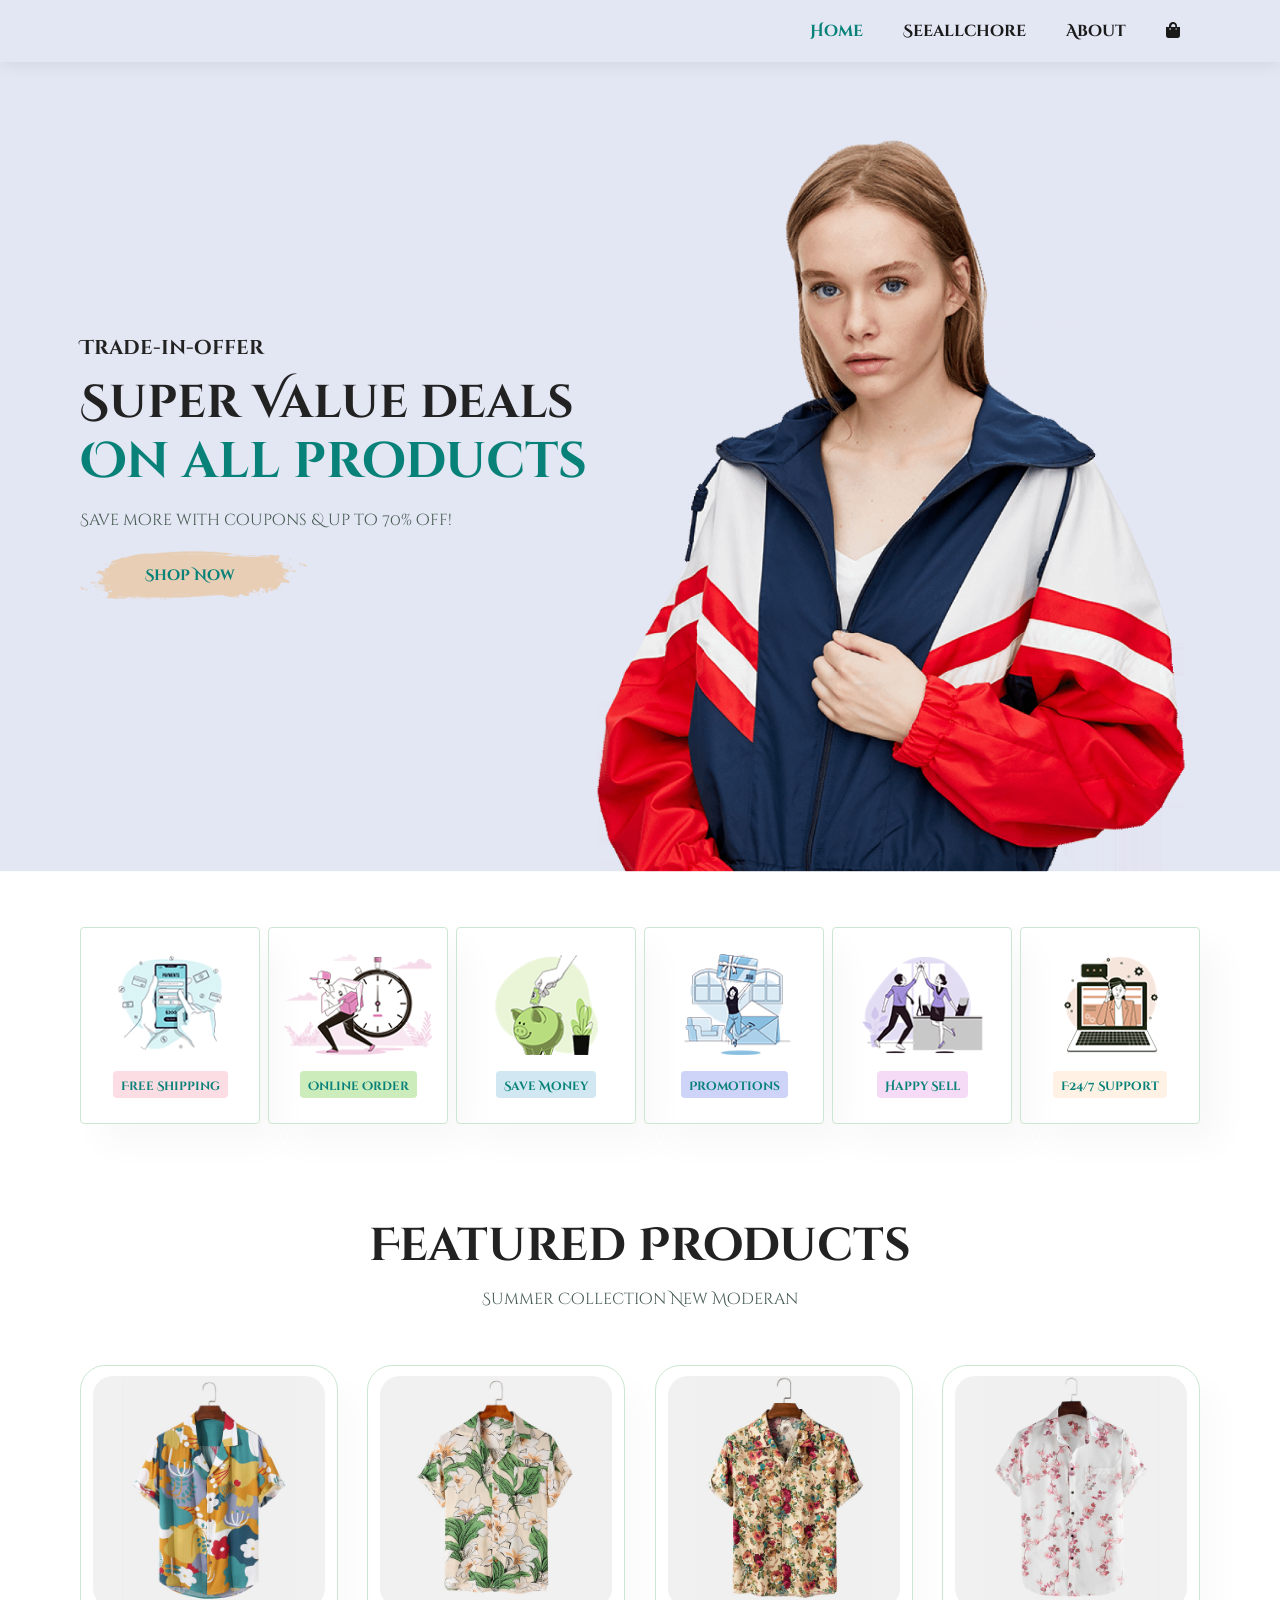
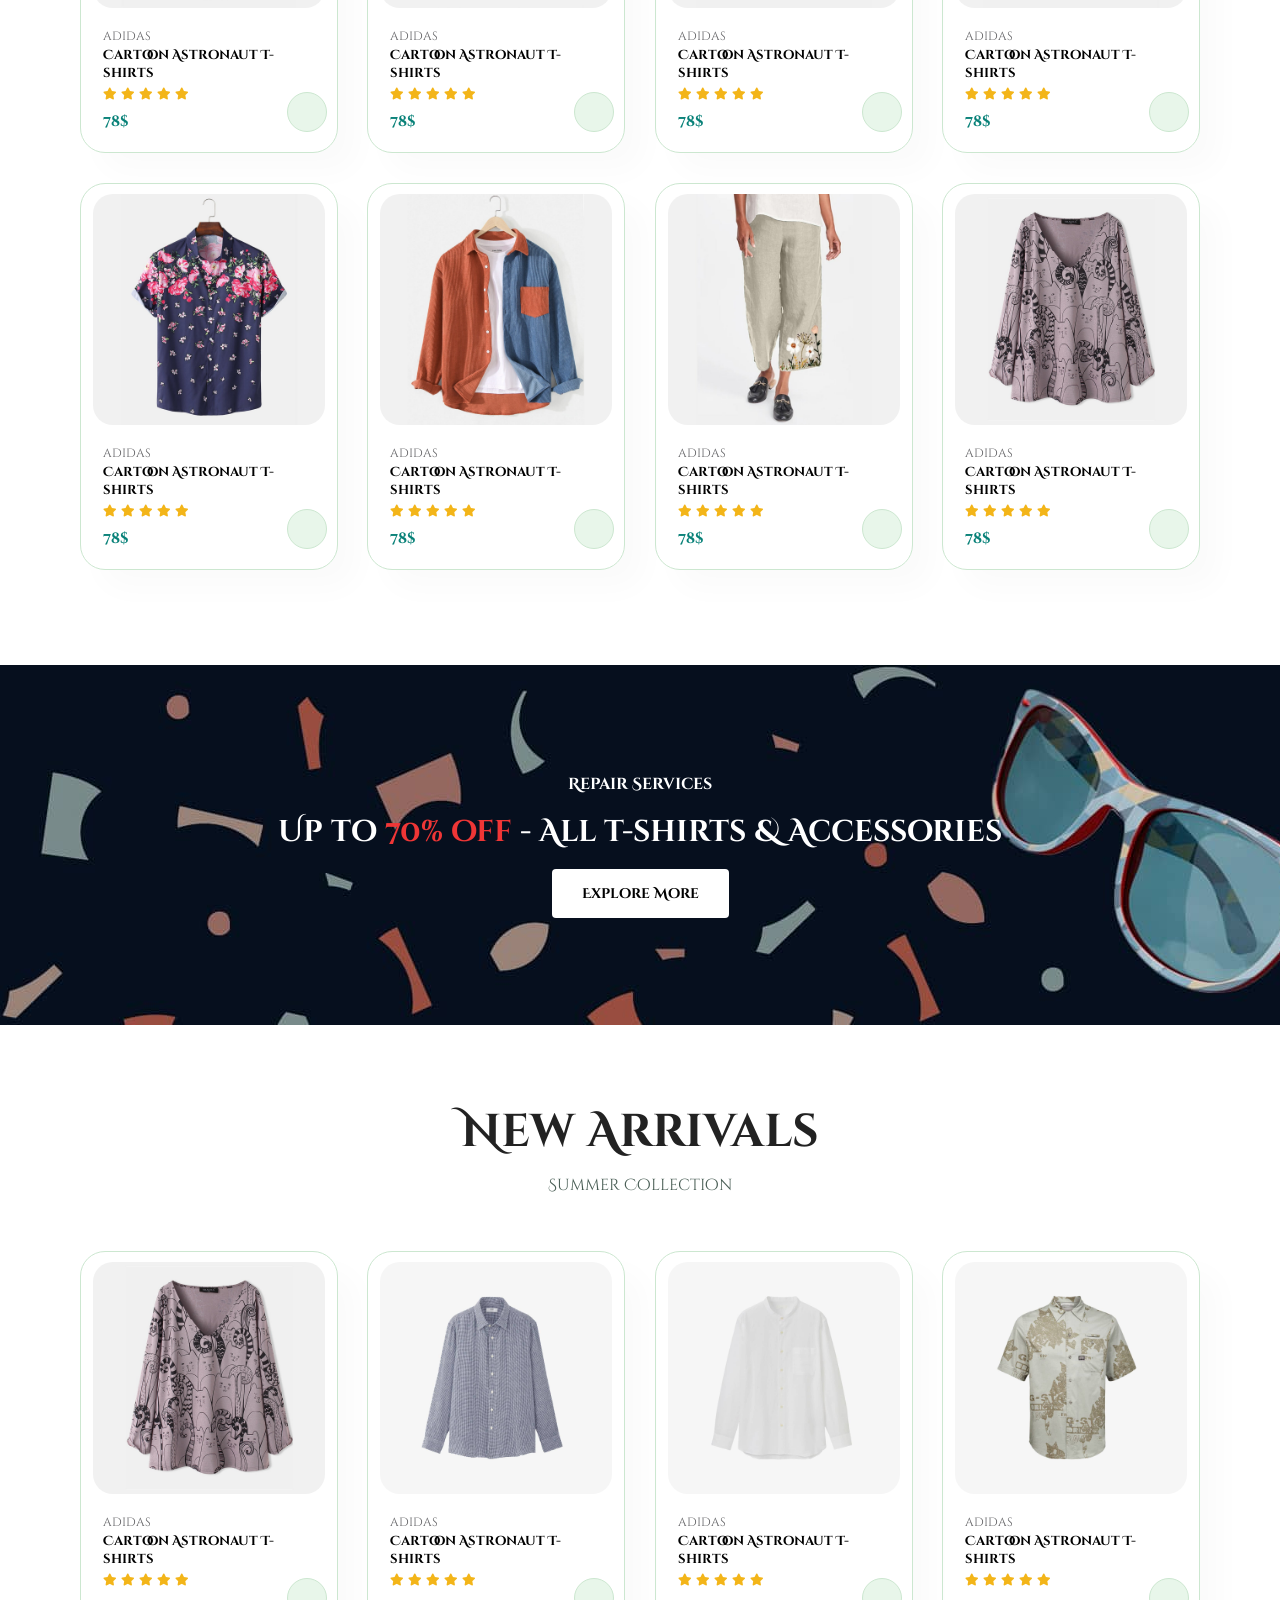
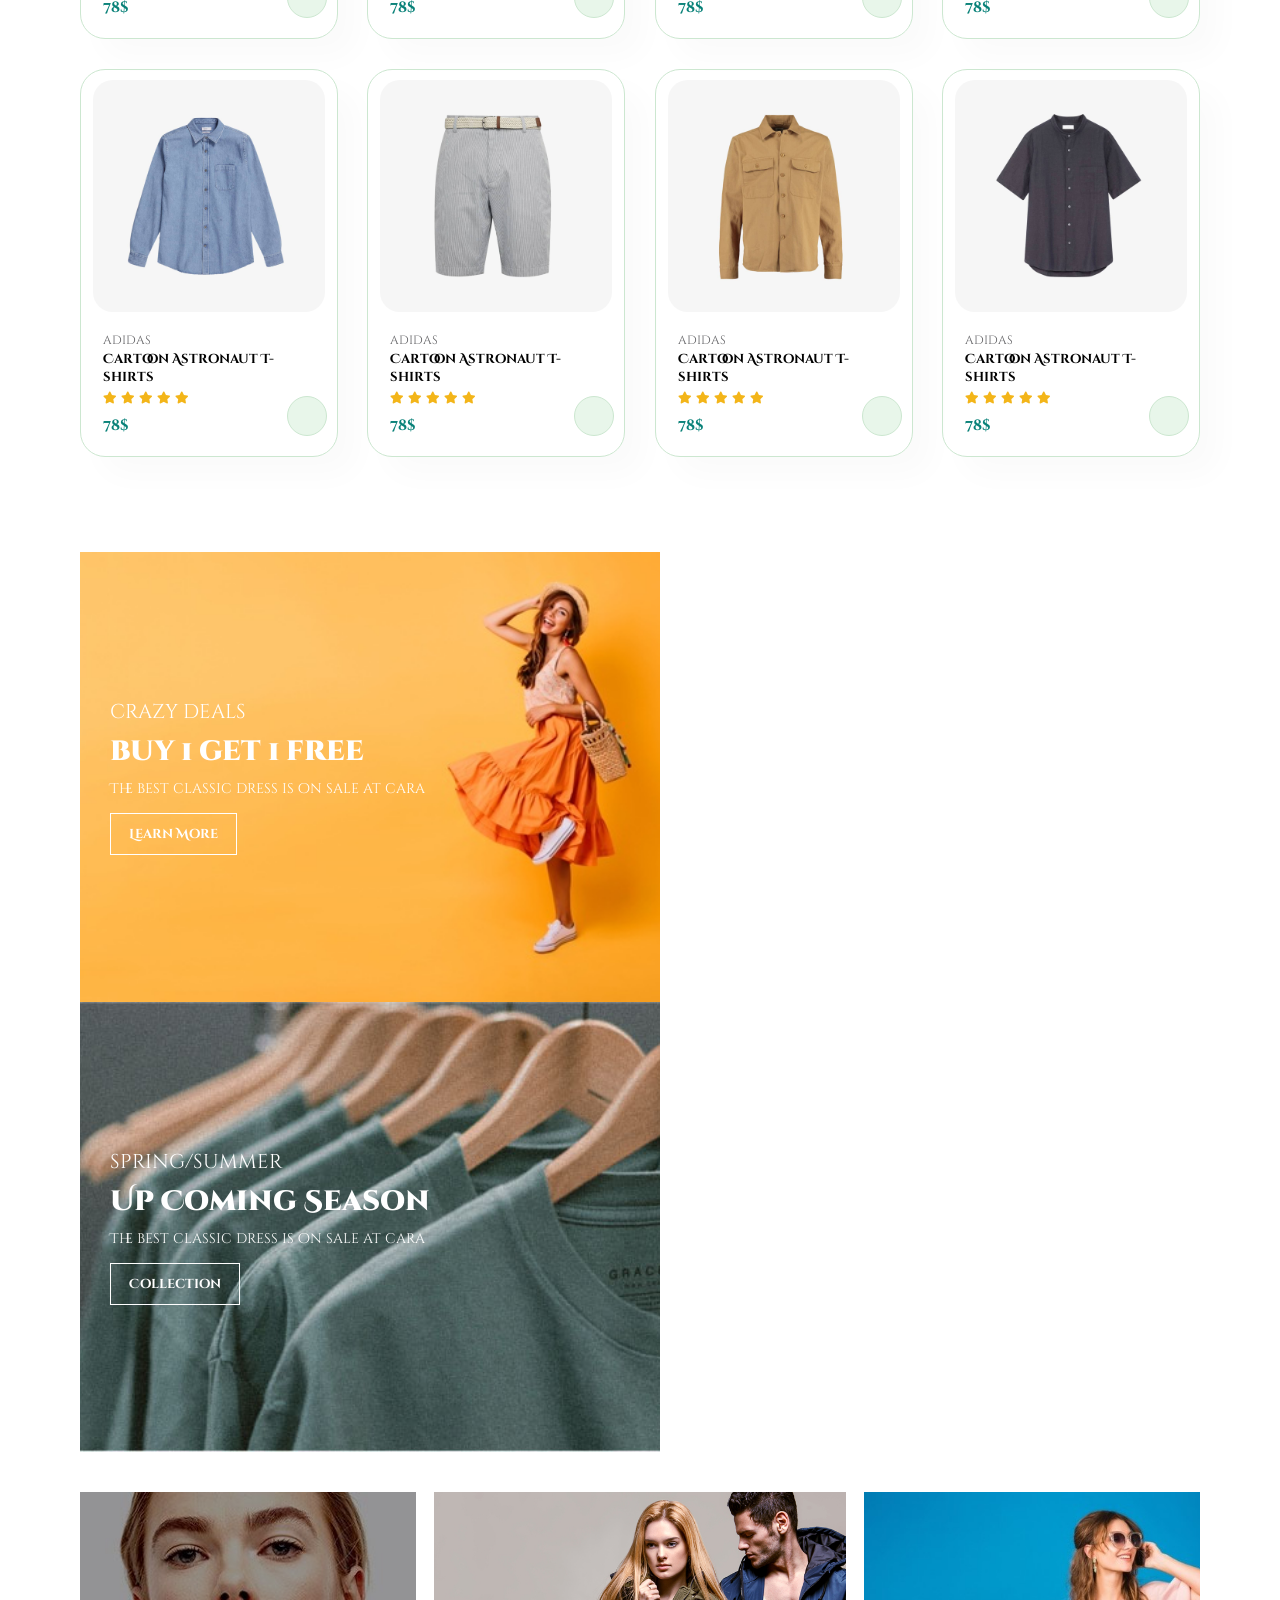
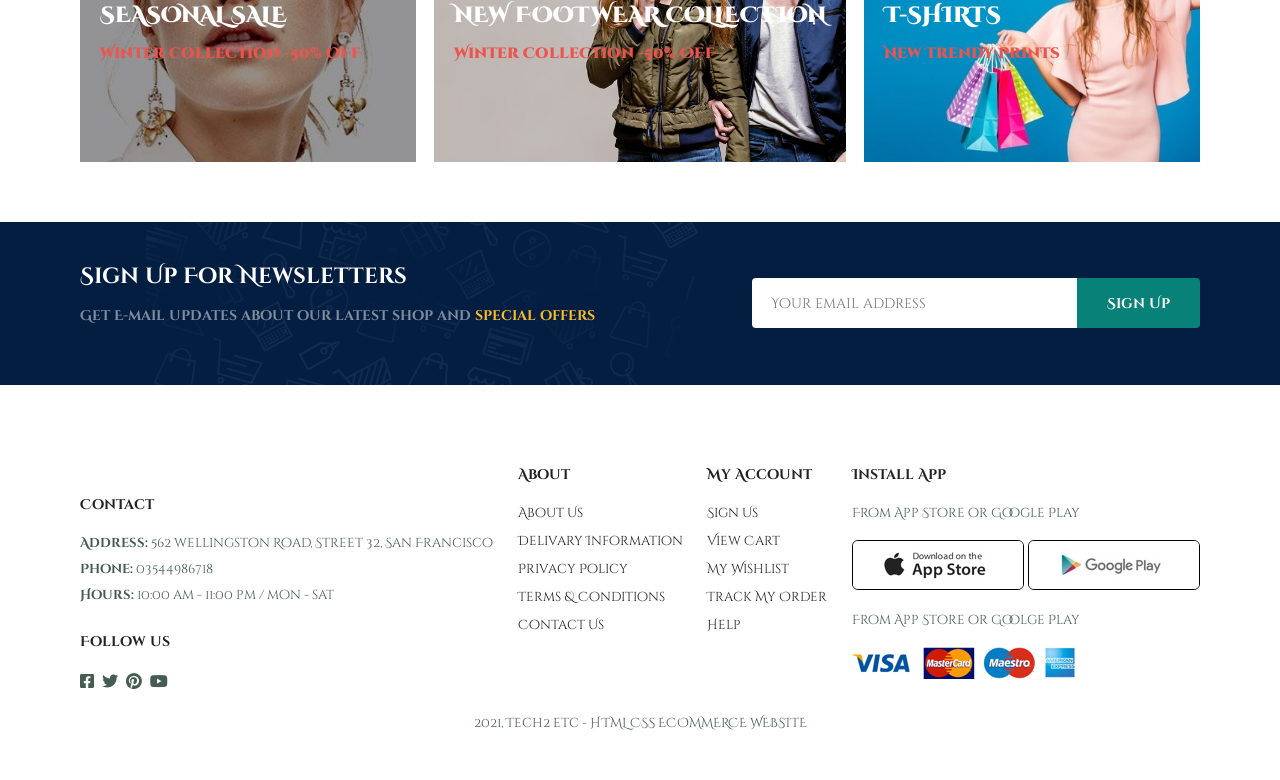
==== public/index.html @ 17acd323 "first commit" ====
<!DOCTYPE html>
<html lang="en">

<head>
    <meta charset="UTF-8">
    <meta http-equiv="X-UA-Compatible" content="IE=edge">
    <meta name="viewport" content="width=device-width, initial-scale=1.0">
    <link rel="stylesheet" href="style.css">
    <link rel="stylesheet" href="https://use.fontawesome.com/releases/v5.15.4/css/all.css"
        integrity="sha384-DyZ88mC6Up2uqS4h/KRgHuoeGwBcD4Ng9SiP4dIRy0EXTlnuz47vAwmeGwVChigm" crossorigin="anonymous" />
    <title> E Commerce </title>
</head>

<body>

    <section id="header">
        <a href="#"><img src="./img/logo.png" class="logo" alt=""></a>

        <div>
            <ul id="navbar">
                <li><a  class="active" href="index.html">Home</a></li>
                <li><a href="SeeAllChore.html">Seeallchore</a></li>
                <li><a href="about.html">About</a></li>
                <li id="lg-bag"><a href="cart.html"><i class="fas fa-shopping-bag"></i></a></li>
                 <a href="#" id="close"><i class="fas fa-times"></i></a>
            </ul>
        </div>
        <div id="mobile">
            <a href="cart.html"><i class="fas fa-shopping-bag"></i></a>
            <i id="bar" class="fas fa-outdent"></i>
            

        </div>
    </section>

    <section id="hero">
        <h4>Trade-in-offer</h4>
        <h2>Super Value deals</h2>
        <h1>On all products</h1>
        <p> Save more with coupons & up to 70% off! </p>
        <button>Shop Now</button>
    </section>

    <section id="feature" class="section-p1">
        <div class="fe-box">
            <img src="img/features//f1.png" alt="">
            <h6> Free Shipping </h6>
        </div>
        <div class="fe-box">
            <img src="img/features//f2.png" alt="">
            <h6> Online Order </h6>
        </div>
        <div class="fe-box">
            <img src="img/features//f3.png" alt="">
            <h6> Save Money</h6>
        </div>
        <div class="fe-box">
            <img src="img/features//f4.png" alt="">
            <h6> Promotions </h6>
        </div>
        <div class="fe-box">
            <img src="img/features//f5.png" alt="">
            <h6> Happy Sell </h6>
        </div>
        <div class="fe-box">
            <img src="img/features//f6.png" alt="">
            <h6> F24/7 Support </h6>
        </div>
        </div>

    </section>

    <section id="product1" class="section-p1">
        <h2>Featured Products</h2>
        <p>Summer Collection New Moderan</p>
        <div class="pro-container">
            <div class="pro">
                <img src="img/products/f1.jpg" alt="">
                <div class="des">
                    <span>adidas</span>
                    <h5>Cartoon Astronaut T-shirts</h5>
                    <div class="star">
                        <i class="fas fa-star"></i>
                        <i class="fas fa-star"></i>
                        <i class="fas fa-star"></i>
                        <i class="fas fa-star"></i>
                        <i class="fas fa-star"></i>
                    </div>
                    <h4>78$</h4>
                </div>
                <a href="#"><i class="fad fa-shopping-cart cart"></i></a>


            </div>
            <div class="pro">
                <img src="img/products/f2.jpg" alt="">
                <div class="des">
                    <span>adidas</span>
                    <h5>Cartoon Astronaut T-shirts</h5>
                    <div class="star">
                        <i class="fas fa-star"></i>
                        <i class="fas fa-star"></i>
                        <i class="fas fa-star"></i>
                        <i class="fas fa-star"></i>
                        <i class="fas fa-star"></i>
                    </div>
                    <h4>78$</h4>
                </div>
                <a href="#"><i class="fal fa-shopping-cart cart"></i></a>


            </div>
            <div class="pro">
                <img src="img/products/f3.jpg" alt="">
                <div class="des">
                    <span>adidas</span>
                    <h5>Cartoon Astronaut T-shirts</h5>
                    <div class="star">
                        <i class="fas fa-star"></i>
                        <i class="fas fa-star"></i>
                        <i class="fas fa-star"></i>
                        <i class="fas fa-star"></i>
                        <i class="fas fa-star"></i>
                    </div>
                    <h4>78$</h4>
                </div>
                <a href="#"><i class="fal fa-shopping-cart cart"></i></a>


            </div>
            <div class="pro">
                <img src="img/products/f4.jpg" alt="">
                <div class="des">
                    <span>adidas</span>
                    <h5>Cartoon Astronaut T-shirts</h5>
                    <div class="star">
                        <i class="fas fa-star"></i>
                        <i class="fas fa-star"></i>
                        <i class="fas fa-star"></i>
                        <i class="fas fa-star"></i>
                        <i class="fas fa-star"></i>
                    </div>
                    <h4>78$</h4>
                </div>
                <a href="#"><i class="fal fa-shopping-cart cart"></i></a>


            </div>
            <div class="pro">
                <img src="img/products/f5.jpg" alt="">
                <div class="des">
                    <span>adidas</span>
                    <h5>Cartoon Astronaut T-shirts</h5>
                    <div class="star">
                        <i class="fas fa-star"></i>
                        <i class="fas fa-star"></i>
                        <i class="fas fa-star"></i>
                        <i class="fas fa-star"></i>
                        <i class="fas fa-star"></i>
                    </div>
                    <h4>78$</h4>
                </div>
                <a href="#"><i class="fal fa-shopping-cart cart"></i></a>


            </div>
            <div class="pro">
                <img src="img/products/f6.jpg" alt="">
                <div class="des">
                    <span>adidas</span>
                    <h5>Cartoon Astronaut T-shirts</h5>
                    <div class="star">
                        <i class="fas fa-star"></i>
                        <i class="fas fa-star"></i>
                        <i class="fas fa-star"></i>
                        <i class="fas fa-star"></i>
                        <i class="fas fa-star"></i>
                    </div>
                    <h4>78$</h4>
                </div>
                <a href="#"><i class="fal fa-shopping-cart cart"></i></a>


            </div>
            <div class="pro">
                <img src="img/products/f7.jpg" alt="">
                <div class="des">
                    <span>adidas</span>
                    <h5>Cartoon Astronaut T-shirts</h5>
                    <div class="star">
                        <i class="fas fa-star"></i>
                        <i class="fas fa-star"></i>
                        <i class="fas fa-star"></i>
                        <i class="fas fa-star"></i>
                        <i class="fas fa-star"></i>
                    </div>
                    <h4>78$</h4>
                </div>
                <a href="#"><i class="fal fa-shopping-cart cart"></i></a>


            </div>
            <div class="pro">
                <img src="img/products/f8.jpg" alt="">
                <div class="des">
                    <span>adidas</span>
                    <h5>Cartoon Astronaut T-shirts</h5>
                    <div class="star">
                        <i class="fas fa-star"></i>
                        <i class="fas fa-star"></i>
                        <i class="fas fa-star"></i>
                        <i class="fas fa-star"></i>
                        <i class="fas fa-star"></i>
                    </div>
                    <h4>78$</h4>
                </div>
                <a href="#"><i class="fal fa-shopping-cart cart"></i></a>


            </div>


        </div>

    </section>

    <section id="banner" class="section-m1">
        <h4> Repair Services </h4>
        <h2> Up to <span> 70% off </span> - All t-shirts & Accessories</h2>
        <button class="normal">Explore More</button>
    </section>

    <section id="product1" class="section-p1">
        <h2> New Arrivals </h2>
        <p>  Summer Collection </p>
        <div class="pro-container">
            <div class="pro">
                <img src="img/products/f8.jpg" alt="">
                <div class="des">
                    <span>adidas</span>
                    <h5>Cartoon Astronaut T-shirts</h5>
                    <div class="star">
                        <i class="fas fa-star"></i>
                        <i class="fas fa-star"></i>
                        <i class="fas fa-star"></i>
                        <i class="fas fa-star"></i>
                        <i class="fas fa-star"></i>
                    </div>
                    <h4>78$</h4>
                </div>
                <a href="#"><i class="fal fa-shopping-cart cart"></i></a>


            </div>
            <div class="pro">
                <img src="img/products/n2.jpg" alt="">
                <div class="des">
                    <span>adidas</span>
                    <h5>Cartoon Astronaut T-shirts</h5>
                    <div class="star">
                        <i class="fas fa-star"></i>
                        <i class="fas fa-star"></i>
                        <i class="fas fa-star"></i>
                        <i class="fas fa-star"></i>
                        <i class="fas fa-star"></i>
                    </div>
                    <h4>78$</h4>
                </div>
                <a href="#"><i class="fal fa-shopping-cart cart"></i></a>


            </div>
            <div class="pro">
                <img src="img/products/n3.jpg" alt="">
                <div class="des">
                    <span>adidas</span>
                    <h5>Cartoon Astronaut T-shirts</h5>
                    <div class="star">
                        <i class="fas fa-star"></i>
                        <i class="fas fa-star"></i>
                        <i class="fas fa-star"></i>
                        <i class="fas fa-star"></i>
                        <i class="fas fa-star"></i>
                    </div>
                    <h4>78$</h4>
                </div>
                <a href="#"><i class="fal fa-shopping-cart cart"></i></a>


            </div>
            <div class="pro">
                <img src="img/products/n4.jpg" alt="">
                <div class="des">
                    <span>adidas</span>
                    <h5>Cartoon Astronaut T-shirts</h5>
                    <div class="star">
                        <i class="fas fa-star"></i>
                        <i class="fas fa-star"></i>
                        <i class="fas fa-star"></i>
                        <i class="fas fa-star"></i>
                        <i class="fas fa-star"></i>
                    </div>
                    <h4>78$</h4>
                </div>
                <a href="#"><i class="fal fa-shopping-cart cart"></i></a>


            </div>
            <div class="pro">
                <img src="img/products/n5.jpg" alt="">
                <div class="des">
                    <span>adidas</span>
                    <h5>Cartoon Astronaut T-shirts</h5>
                    <div class="star">
                        <i class="fas fa-star"></i>
                        <i class="fas fa-star"></i>
                        <i class="fas fa-star"></i>
                        <i class="fas fa-star"></i>
                        <i class="fas fa-star"></i>
                    </div>
                    <h4>78$</h4>
                </div>
                <a href="#"><i class="fal fa-shopping-cart cart"></i></a>


            </div>
            <div class="pro">
                <img src="img/products/n6.jpg" alt="">
                <div class="des">
                    <span>adidas</span>
                    <h5>Cartoon Astronaut T-shirts</h5>
                    <div class="star">
                        <i class="fas fa-star"></i>
                        <i class="fas fa-star"></i>
                        <i class="fas fa-star"></i>
                        <i class="fas fa-star"></i>
                        <i class="fas fa-star"></i>
                    </div>
                    <h4>78$</h4>
                </div>
                <a href="#"><i class="fal fa-shopping-cart cart"></i></a>


            </div>
            <div class="pro">
                <img src="img/products/n7.jpg" alt="">
                <div class="des">
                    <span>adidas</span>
                    <h5>Cartoon Astronaut T-shirts</h5>
                    <div class="star">
                        <i class="fas fa-star"></i>
                        <i class="fas fa-star"></i>
                        <i class="fas fa-star"></i>
                        <i class="fas fa-star"></i>
                        <i class="fas fa-star"></i>
                    </div>
                    <h4>78$</h4>
                </div>
                <a href="#"><i class="fal fa-shopping-cart cart"></i></a>


            </div>
            <div class="pro">
                <img src="img/products/n8.jpg" alt="">
                <div class="des">
                    <span>adidas</span>
                    <h5>Cartoon Astronaut T-shirts</h5>
                    <div class="star">
                        <i class="fas fa-star"></i>
                        <i class="fas fa-star"></i>
                        <i class="fas fa-star"></i>
                        <i class="fas fa-star"></i>
                        <i class="fas fa-star"></i>
                    </div>
                    <h4>78$</h4>
                </div>
                <a href="#"><i class="fal fa-shopping-cart cart"></i></a>


            </div>


        </div>

    </section>

    <section id="sm-banner" class="section-p1">
        <div class="banner-box">
            <h4>crazy deals</h4>
            <h2>buy 1 get 1 free</h2>
            <span>The best classic dress is on sale at cara</span>
            <button class="white"> Learn More</button>

        </div>
        <div class="banner-box banner-box2 ">
            <h4>spring/summer</h4>
            <h2>Up Coming Season</h2>
            <span>The best classic dress is on sale at cara</span>
            <button class="white"> Collection </button>

        </div>
    </section>

    <section id="banner3">
        <div class="banner-box">
             <h2>SEASONAL SALE</h2>
             <h3>Winter Collection -50% OFF</h3>
        </div>
        <div class="banner-box banner-box2">
            <h2>NEW FOOTWEAR COLLECTION</h2>
            <h3>Winter Collection -50% OFF</h3>
       </div> 
       <div class="banner-box banner-box3">
        <h2>T-SHIRTS</h2>
        <h3>New Trendy Prints</h3>
   </div>
    </section>

    <section id="newsletter" class="section-p1 section-m1">
          <div class="newstext">
              <h4>Sign Up For Newsletters</h4>
              <p>Get E-mail updates about our latest shop and <span> special offers </span> </p>
          </div>
          <div class="form">
            <input type="text" placeholder="Your email address">
            <button class="normal">Sign Up</button>

          </div>
    </section>
    
    <footer class="section-p1">
      <div class="col">
        <img class="logo" src="img/logo.png" alt="">
        <h4>Contact</h4>
        <p> <strong>Address:</strong> 562 wellingston Road, Street 32, San Francisco</p>
        <p> <strong> Phone: </strong> 03544986718 </p>
        <p> <strong> Hours: </strong>10:00 am - 11:00 pm / mon - sat</p>
        <div class="follow">
            <h4>Follow us</h4>
            <div class="icon">
            <i class="fab fa-facebook-square"></i>
            <i class="fab fa-twitter"></i>
            <i class="fab fa-pinterest"></i>
            <i class="fab fa-youtube"></i>
            </div>
        </div>  
    </div>  
     
    <div class="col">
        <h4>About</h4>
        <a href="#"> About Us</a>
        <a href="#"> Delivary Information</a>
        <a href="#"> Privacy Policy</a>
        <a href=""> Terms & Conditions </a>
        <a href="#"> Contact Us </a>
    </div>

    <div class="col">
        <h4>My Account</h4>
        <a href="#"> Sign Us</a>
        <a href="#"> View Cart </a>
        <a href="#"> My Wishlist</a>
        <a href=""> Track My Order </a>
        <a href="#"> Help </a>
    </div>

    <div class=" col install">
        <h4>Install App</h4>
        <p>From App Store or Google Play</p>
        <div class="row">
            <img src="img/pay/app.jpg" alt="">
            <img src="img/pay/play.jpg" alt="">
        </div>
        <p>From App Store or Goolge Play</p>
        <img src="img/pay/pay.png" alt="">
    </div>

    <div class="copyright p">
        <p>2021, Tech2 etc - HTML CSS ECOMMERCE WEBSITE</p>
    </div>


    </footer>
      
    <script src="script.js"></script>
</body>

</html>
---- public/style.css ----
@import url('https://fonts.googleapis.com/css2?family=Cinzel+Decorative:wght@400;700&display=swap');

*{
    margin: 0;
    padding: 0;
    box-sizing: border-box;
    font-family: 'Cinzel Decorative', cursive;
   
}
h1 {
    font-size: 50px;
    line-height: 64px;
    color: #222;
}

h2 {
    font-size: 46px;
    line-height: 54px;
    color: #222;
}

h4{
    font-size: 20px;
    color: #222;
}

h6{
    font-weight: 700px;
    font-size: 12px;
}
p{
    font-size: 16px;
    color: #465b52;
    margin: 15px 0 20px 0 ;
}
.section-p1{
    padding: 40px 80px;
}

.section-m1{
    margin: 40px 0;
}

button.normal{
    font-size: 14px;
    font-weight: 600;
    padding: 15px 30px;
    color: #000;
    background-color: #fff;
    border-radius: 4px;
    cursor: pointer;
    border: none;
    outline: none;
    transition: 0.2s;
}
button.white{
    font-size: 13px;
    font-weight: 600;
    padding: 11px 18px;
    color: #fff;
    background-color: transparent;
    cursor: pointer;
    border: 1px solid #fff;
    outline: none;
    transition: 0.2s;
}

.body{
    width: 100%;

}


/* HEADER START  */
#header{
    display: flex;
    align-items: center;
    justify-content: space-between;
    padding: 20px 80px;
    background: #E3E6F3;
    box-shadow: 0 5px 15px rgba(0, 0, 0, 0.06);
    z-index: 999;
    position: sticky;
    top: 0;
    left: 0;

}

#navbar{
    display: flex;
    align-items: center;
    justify-content: center;
}

#navbar li{
    list-style: none;
    padding: 0 20px ;
}

#navbar li a{
    text-decoration: none;
    font-size: 16px;
    font-weight: 600;
    color: #1a1a1a;
    transition: 0.3s ease;

}

#navbar li a:hover,
#navbar li a.active{
    color: #088178;

}
#navbar li a:active::after,
#navbar li a:hover::after{
    content:"";
    width: 30px;
    height: 2px;
    background: #088178;
    position:absolute;
    bottom: -4px;
    left: 830px;
}

#mobile{
    display: none;
    align-items: center;
}
#close{
    display: none;
}

/*  Home Page */
#hero{
    background-image: url("./img/hero4.png");
    height: 90vh;
    width: 100%;
    background-size: cover;
    background-position: top 25% right 0;
    padding: 0 80px;
    display: flex;
    flex-direction: column;
    align-items: flex-start;
    justify-content: center;
}

#hero h4 {
    padding-bottom: 15px;


}
#hero h1
{
    color: #088178;
}
#hero button{
    background-image: url("img/button.png");
    background-color: transparent;
    color: #088178;
    border: 0;
    padding: 14px 80px 14px 65px;
    background-repeat: no-repeat;
    cursor: pointer;
    font-weight: 700;  
    font-size: 15px;
}
#feature{
    display: flex;
    align-items: center;
    justify-content: space-between;
    flex: wrap;
}
#feature .fe-box{
    width: 180px;
    text-align: center;
    padding: 25px 15px;
    box-shadow: 20px 20px 34px rgba(0, 0, 0, 0.03);
    border: 1px solid #cce7d0;
    border-radius: 4px;
    margin: 15px 0;

}
#feature .fe-box:hover{
    box-shadow: 10px 10px 54px rgba(70, 62, 221, 0.1);
}
#feature .fe-box img{
    width: 100%;
    margin-bottom: 10px;
}
#feature .fe-box h6{
    display: inline-block;
    padding: 9px 8px 6px 8px;
    line-height: 1;
    border-radius: 4px;
    color: #088178;
    background-color: #fddde4;
}
#feature .fe-box:nth-child(2) h6{
    background-color: #cdecbc;
}
#feature .fe-box:nth-child(3) h6{
    background-color: #d1e8f2;
}
#feature .fe-box:nth-child(4) h6{
    background-color: #cdd4f8;
}
#feature .fe-box:nth-child(5) h6{
    background-color: #f6dbf6;
}
#feature .fe-box:nth-child(6) h6{
    background-color: #fff2e5;
}
#product1 {
    text-align: center;
}

#product1 .pro-container{
    display: flex;
    justify-content: space-between;
    padding-top: 20px;
    flex-wrap: wrap;
}
#product1 .pro{
    width: 23%;
    min-width: 250px;
    padding: 10px 12px;
    border: 1px solid #cce7d0;
    border-radius: 25px;
    cursor: pointer;
    box-shadow: 20px 20px 30px rgba(0, 0, 0, 0.02);
    margin: 15px 0;
    transition: 0.2s ease;
    position: relative;
}
#product1 .pro:hover{
    box-shadow: 20px 20px 30px rgba(0, 0, 0, 0.06);
}
#product1 .pro img{
    width: 100%;
    border-radius: 20px;
}

#product1 .pro .des{
    text-align: start;
    padding: 10px;
}
#product1 .pro .des span{
    color: #606063;
    font-size: 12px;
}

#product1 .pro .des .h5{
    padding-top: 7px;
    color: #1a1a1a;
    font-size: 14px;
}

#product1 .pro .des i{
    font-size: 12px;
    color: rgb(243, 181, 25);
}

#product1 .pro .des h4{
    padding-top: 7px;
    font-size: 15px;
    font-weight: 700;
    color: #088178;
}
#product1 .pro .cart{
    width: 40px;
    height: 40px;
    line-height: 40px;
    border-radius: 50px;
    background-color: #e8f6ea;
    font-weight: 500;
    color: #088178;
    border: 1px solid #cce7d0;
    position: absolute;
    bottom: 20px;
    right: 10px;
}

#banner{
    display: flex;
    flex-direction: column;
    justify-content: center;
    align-items: center;
    text-align: center;
    background-image: url(./img/banner/b2.jpg);
    height: 40vh;
    width: 100%;
    background-size: cover;
    background-position: center;
}

#banner h4{
    color: #fff;
    font-size: 16px;
}

#banner h2{
    color: #fff;
    font-size: 30px;
    padding: 10px 0;
}

#banner h2 span{
    color: #ef3636;

}

#banner button:hover{
    background: #088178;
    color: #fff;    
}
#banner button:hover { 
     background: #088178;
     color: #fff;

}
#sm-banner{
    display: flex;
    justify-content: space-between;
    flex-wrap: wrap;
}

#sm-banner .banner-box{
    display: flex;
    flex-direction: column;
    justify-content: center;
    align-items: flex-start;
    background-image: url(./img/banner/b17.jpg);
    min-width: 580px;
    height: 50vh;
    background-size: cover;
    background-position: center;
    padding: 30px;
}
#sm-banner .banner-box2{
   
    background-image: url("./img/banner/b10.jpg");
  
}
#sm-banner h4{
    color: #fff;
    font-size: 20px;
    font-weight: 300;

}
#sm-banner h2{
    color: #fff;
    font-size: 28px;
    font-weight: 800;     
}
#sm-banner span{
    color: #fff;
    font-size: 14px;
    font-weight: 500;  
    padding-bottom: 15px;   
}
#sm-banner .banner-box:hover button{
     background: #088178;
     border: 1px solid #088178;
}
#banner3{
    display: flex;
    justify-content: space-between;
    flex-wrap: wrap;
    padding: 0 80px;
}
#banner3 .banner-box{
    display: flex;
    flex-direction: column;
    justify-content: center;
    align-items: flex-start;
    background-image: url(./img/banner/b7.jpg);
    min-width: 30%;
    height: 30vh;
    background-size: cover;
    background-position: center;
    padding: 20px;
    margin-bottom: 20px;
}
#banner3 .banner-box2{
    background-image: url("./img/banner/b4.jpg");
}
#banner3 .banner-box3{
    background-image: url("img/banner/b18.jpg");
}
#banner3 h2{
    color: #fff;
    font-weight: 900;
    font-size: 22px;
}

#banner3 h3{
    color: #ec544e;
    font-weight: 800;
    font-size: 15px;
}
#newsletter{
    display: flex;
    justify-content: space-between;
    flex-wrap: wrap;
    align-items: center;
    background-image: url("img/banner/b14.png");
    background-repeat: no-repeat;
    background-position: 20% 30%;
    background-color: #041e42;
}
#newsletter h4{
    font-size: 22px;
    font-weight: 700;
    color: #fff;
}
#newsletter p{
    font-size: 14px;
    font-weight: 600;
    color: #818ea0;
}
#newsletter p span{
    font-size: 14px;
    font-weight: 600;
    color: #ffbd27;
}
#newsletter .form{
    display: flex;
    width: 40%;
}
#newsletter input{
    height: 3.125rem;
    padding: 0 1.25em;
    font-size: 14px;
    width: 100%;
    border: 1px solid transparent;
    border-radius: 4px;
    outline: none;
    border-top-right-radius: 0;
    border-bottom-right-radius: 0;
}

#newsletter button{
    background-color: #088178;
    color: #fff;
    white-space: nowrap;
    border-top-left-radius: 0;
    border-bottom-left-radius: 0;

}

footer{
    display: flex;
    flex-wrap: wrap;
    justify-content: space-between;
}

footer .col{
    display: flex;
    flex-direction: column;
    align-items: flex-start;
    margin-bottom: 20px;
}

footer .logo{
    margin-bottom: 30px;

}

footer h4{
    font-size: 14px;
    padding-bottom: 20px;
}

footer p {
    font-size: 13px;
    margin: 0 0 8px 0;
}

footer a {
     font-size: 13px;
     text-decoration: none;
     color: #222;
     margin-bottom: 10px;
} 

footer .follow{
      margin-top: 20px;

}
footer .follow i{ 
    color: #465b52;
    padding-right:  4px;
    cursor: pointer;
    
}

footer .install .row img{
      
    border: 1px solid;
    border-radius: 6px;

}

footer .install img{
    margin: 10px 0 15px 0;
}

footer .follow i:hover,
footer a:hover{
     color: #088178;
}

footer .copyright{
    width: 100%;
    text-align: center;
}

/* SHOP PAGE */

#page-header{
    background-image: url("img/banner/b1.jpg");
    width: 100%;
    height: 40vh;
    background-size: cover;
    display: flex;
    justify-content: center;
    text-align: center;
    flex-direction: column ;
    padding: 14px;
}
#page-header h2,
#page-header p{
    color: #fff;
}
#pagination {
    text-align: center;
}
#pagination a {
    text-decoration: none;
    background-color: #088178;
    padding: 15px 20px;
    border-radius: 4px;
    color: #fff;
    font-weight: 600 ;
}

#pagination a i{
    font-size: 16px;
    font-weight: 600;
}

/* SINGLE PRODUCTS */

#prodetails{
    display: flex;
    margin-top: 20px;
}
#prodetails .single-pro-details{
    width: 50%;
    padding-top: 30px;

}

#prodetails .single-pro-details h4{
    padding: 40 0 20px 0;
}
#prodetails .single-pro-details h2{
    font-size: 26px;
}
#prodetails .single-pro-details select{
    display: block;
    padding: 5px 10px;
    margin-bottom: 10px;
     
}
#prodetails .single-pro-details input{
    width: 50px;
    height: 47px;
    padding-left: 10px;
    font-size: 16px;
    margin-right: 10px;
}


#prodetails .single-pro-image{
    width: 40%;
    margin-right: 50px;
}
#prodetails .single-pro-details input:focus{
    outline: none;
}
#prodetails .single-pro-details span{
    line-height: 25px;
}
#prodetails .single-pro-details button{
    background: #088178;
    color: #fff;

}
.small-img-group{
    display: flex;
    justify-content: space-between;
}

.small-img-col{
    flex-basis: 24%;
    cursor: pointer;
}

/* Single Product  */












/* media Query */

@media (max-width:799px) {

    .section-p1{
        padding: 40px 40px;
    }
     
    #navbar{
        display: flex;
        flex-direction: column;
        align-items: flex-start;
        justify-content: flex-start;
        position:fixed;
        top: 0;
        right: -300px;
        height: 100vh;
        width: 300px;
        background-color: #E3E6F3;
        box-shadow: 0 40px 60px rgba(0, 0, 0, 0.1);
        padding: 80px 0 0 10px;
        transition: 0.3s;
    }
    #navbar.active{
        right: 0px;
    }
    #navbar li{
        margin-bottom: 25px;
    }
    #mobile{
        display: flex;
        align-items: center;

    }
    #mobile i{
        color: #1a1a1a;
        font-size: 24px;
        padding-left: 20px;
    }
    #close{ 
        display: initial;
        position: absolute;
        top: 30px;
        left: 30px;
        color: #222;
        font-size: 24px;
    }

    #lg-bag{
        display: none;
    }
    #hero{
       
        height: 70vh; 
        padding: 0 80px;
        background-position: top 30% right 30%;    
    }

    #feature{
        justify-content: center;
    }
    #feature .fe-box{
        margin: 15px 15px;
    }
    #product1 .pro-container{
        justify-content: center;
    }
    #product1 .pro{
        margin: 15px;
    }
    #banner{
        height: 20vh;
    }

    #sm-banner .banner-box{
        min-width: 100%;
        height: 30vh;
       
    }
    #banner3{
        padding: 0 40px;
    }
    #banner3 .banner-box{
        width: 28%;
    }
    #newsletter .form {
        width: 70%;
    }
    /* CONTACT PAGE */
    #form-details{
        padding: 40px;
    }
    #form-details form{
        width: 50%;
    }

}

@media (max-width: 477px) {
    .section-p1{
        padding: 20px;
    }
    #header{
        padding: 10px 30px;
    }
    h1{
        font-size: 38px;
    }
    h2{
        font-size: 32px;
    }
    #hero{
        
        padding: 0 20px;
        background-position: 55%;
    }
    #feature{
        justify-content: space-between;
    }
    #feature .fe-box {
        width: 155px;
        margin: 0 0 15px 0;
    }
    #product1 .pro{
        width: 100%;
    }
    #banner {
        height: 40vh;
    }
    #sm-banner .banner-box{
        
        height: 40vh;
    }
    #sm-banner .banner-box2{
        margin-top: 20px;
    }
    #banner3 {
            padding: 0 20px;
    }
    #banner3 .banner-box{
        width: 100%;
    }
    #newsletter{
        padding: 40px 20px;
    }
    #newsletter .form {
        width: 100%;
    }
     footer .copyright {
         text-align: start;
     }
     #prodetails {
        display: flex;
        flex-direction: column;
    }
    #prodetails .single-pro-image{
        width: 100%;
        margin-right: 50px;
    }
    #prodetails .single-pro-details{
        width: 100%;
        
    }
    /* BLOG POST */
    
    #blog{
        padding: 100px 20px 0 20px;
    }

    #blog .blog-box{
        display: flex;
        flex-direction: column;
        align-items: flex-start;
    }
    #blog .blog-img{
        width: 100%;
        margin-right: 0px;
        margin-bottom: 30px;
    }

    #blog .blog-details {
        width: 100%;
    }

    /* ABOUT PAGE */
    #about-head{
        flex-direction: column;
    }
    #about-head img{
        width: 100%;
        margin-bottom: 20px;
    }
    #about-head div{
        padding-left: 0px;
    }
    #about-app .video{
        width: 100%;
        height: 100%;
        margin: 30px auto 0 auto;
    }

    /* CONTACT */

    #contact-details {
        flex-direction: column;
    }
    #contact-details .details{
        width: 100%;
        margin-bottom: 30px;
    }
    #contact-details .map{
        width: 100%;

    }
    #form-details{
        margin: 10px;
        padding: 30px 10px;
    }
    #form-details form{
        width: 100%;
    }
    /* CART  */
      #cart-add{
        
        flex-direction: column;
      }
      #coupon{
        width: 100%;
        
      }
      #subtotal{
        width: 100%;
        padding: 20px;
      }

}



/* BLOG POST  */
#page-header.blog-header{
    background-image: url("./img/banner/b19.jpg");
}

#blog{
    padding: 150px 150px 0 150px;
}

#blog .blog-box{
    display: flex;
    align-items: center;
    width: 100%;
    position: relative;
    padding-bottom: 90px;
}
#blog .blog-img{
    width:  50%;
    margin-right: 40px;

}

#blog img{
    width: 100%;
    height: 300px;
    object-fit: cover;
}

#blog .blog-details{
    width: 50%;
    
}
#blog .blog-details a{
    text-decoration: none;
    font-size: 11px;
    color: #000;
    font-weight: 700;
    position: relative;
    transition: 0.3s;
}
#blog .blog-details a::after{

    content: "";
    width: 50px;
    height: 1px;
    background-color: #000;
    position: absolute;
    top: 4px;
    right: -60px;

}

#blog .blog-details a:hover{
    color: #088178;
}

#blog .blog-details a:hover::after{
     background-color: #088178;
     
}

#blog .blog-box h1{
    position: absolute;
    top: -40px;
    left: 0;
    font-size: 70px;
    font-weight: 700;
    color: #c9cbce;
    z-index: -9;
}

/* ABOUT US */

#page-header.about-header{
       background-image: url("./img/about/banner.png");
}

#about-head img{
    width: 50%;
    height: auto;
}

#about-head{
    display: flex;
    align-items: center;
}

#about-head div{
    padding-left: 40px;
}

#about-app{
    text-align: center;
}

#about-app .video{
    width: 70%;
    height: 100%;
    margin: 30px auto 0 auto;
}
#about-app .video video{
    width: 100%;
    height: 100%;
    border-radius: 20px;
}

/* CONTACT */

#page-header.contact-header{
   background-image: url("./img/banner/b10.jpg");
}
#contact-details{
    display: flex;
    align-items: center;
    justify-content: space-between;
}

#contact-details .details{
    width: 40%;

}

#contact-details .details span,
#form-details form span {
    font-size: 12px;
}
#contact-details .details h2
#form-details form h2{
    font-size: 26px;
    line-height: 35px;
    padding: 20px 0;  
}
#contact-details .details h3{
    font-size: 16px;
    padding-bottom: 15px;  
}
#contact-details .details li{
    list-style: none;
    display: flex;
    padding: 10px 0;
}
#contact-details .details li i{
     font-size: 14px;
     padding-right: 22px;
}

#contact-details .details li p{
    margin:0;
    font-size: 14px;
}
#contact-details .map{
    width: 55%;
    height: 400px;
}
#contact-details .map iframe{
    width: 100%;
    height: 100%;
}
#form-details{
    display: flex;
    justify-content: space-between;
    margin: 30px;
    padding: 80px;
    border: 1px solid #e1e1e1;
}
#form-details form{
     width: 65%;
     display: flex;
     flex-direction: column;
     align-items: flex-start;
}
#form-details form input,
#form-details form textarea{
    width: 100%;
    padding: 12px 15px;
    outline: none;
    margin-bottom: 20px;
    border: 1px solid #e1e1e1;
}
#form-details form button{
    background-color: #088178;
    color: #fff;
}
#form-details .people div{
    padding-bottom: 25px;
    display: flex;
    align-items: flex-start;
}
#form-details .people div img{
    width: 65px;
    height: 65px;
    object-fit: cover;
    margin-right: 15px;
}
#form-details .people div p {
    margin: 0;
    font-size: 13px;
    line-height: 25px
}
#form-details .people div p span{
    display: block;
    font-size: 16px;
    font-weight: 600;
    color: #000;
}
/* CART */

#cart{
    overflow-x: auto;
    
  }
#cart table{
    width: 100%;
    border-collapse: collapse;
    table-layout: fixed;
    white-space: nowrap;

}

#cart table img{
    width: 70px;

}
#cart table td:nth-child(1){
    width: 100px;
    text-align: center;

}
#cart table td:nth-child(2){
    width: 150px;
    text-align: center;
    
}
#cart table td:nth-child(3){
    width: 250px;
    text-align: center;
    
}
#cart table td:nth-child(4),
#cart table td:nth-child(5),
#cart table td:nth-child(6){
    width: 150px;
    text-align: center;
    
}
#cart table td:nth-child(5) input{
    width: 70px;
    padding: 10px 5px 10px 15px;
}
#cart table thead{
    border: 1px solid #e2e9e1;
    border-left: none;
    border-right: none;
}
#cart table thead td{
    font-weight: 700;
    text-transform: uppercase;
    font-size: 13px;
    padding: 18px 0;
}
#cart table tbody tr td{
    padding-top: 15px;
}

#cart table tbody td{
    padding-top: 15px;
}
#cart-add{
    display: flex;
    flex-wrap: wrap;
    justify-content: space-between;
}

#coupon{
   width: 50%;
   margin-bottom: 30px;
}

#coupon h3,
#subtotal h3{
    padding-bottom: 15px;
}


#coupon input{
    padding: 10px 20px;
    outline: none;
    width: 60%;
    margin-right: 10px;
    border: 1px solid #e2e9e1;
}
#coupon button,
#subtotal button{
    background-color: #088178;
    color: #fff;
    padding: 12px 20px;
}
#subtotal{
    width: 50%;
    margin-bottom: 30px;
    border: 1px solid #e2e9e1;
    padding: 30px;
}
#subtotal table{
    border-collapse: collapse;
    width: 100%;
    margin-bottom: 20px;
}
#subtotal table td{
    width: 50%;
    border: 1px solid #e1e9e1;
    padding: 10px;
    font-size: 13px;
}
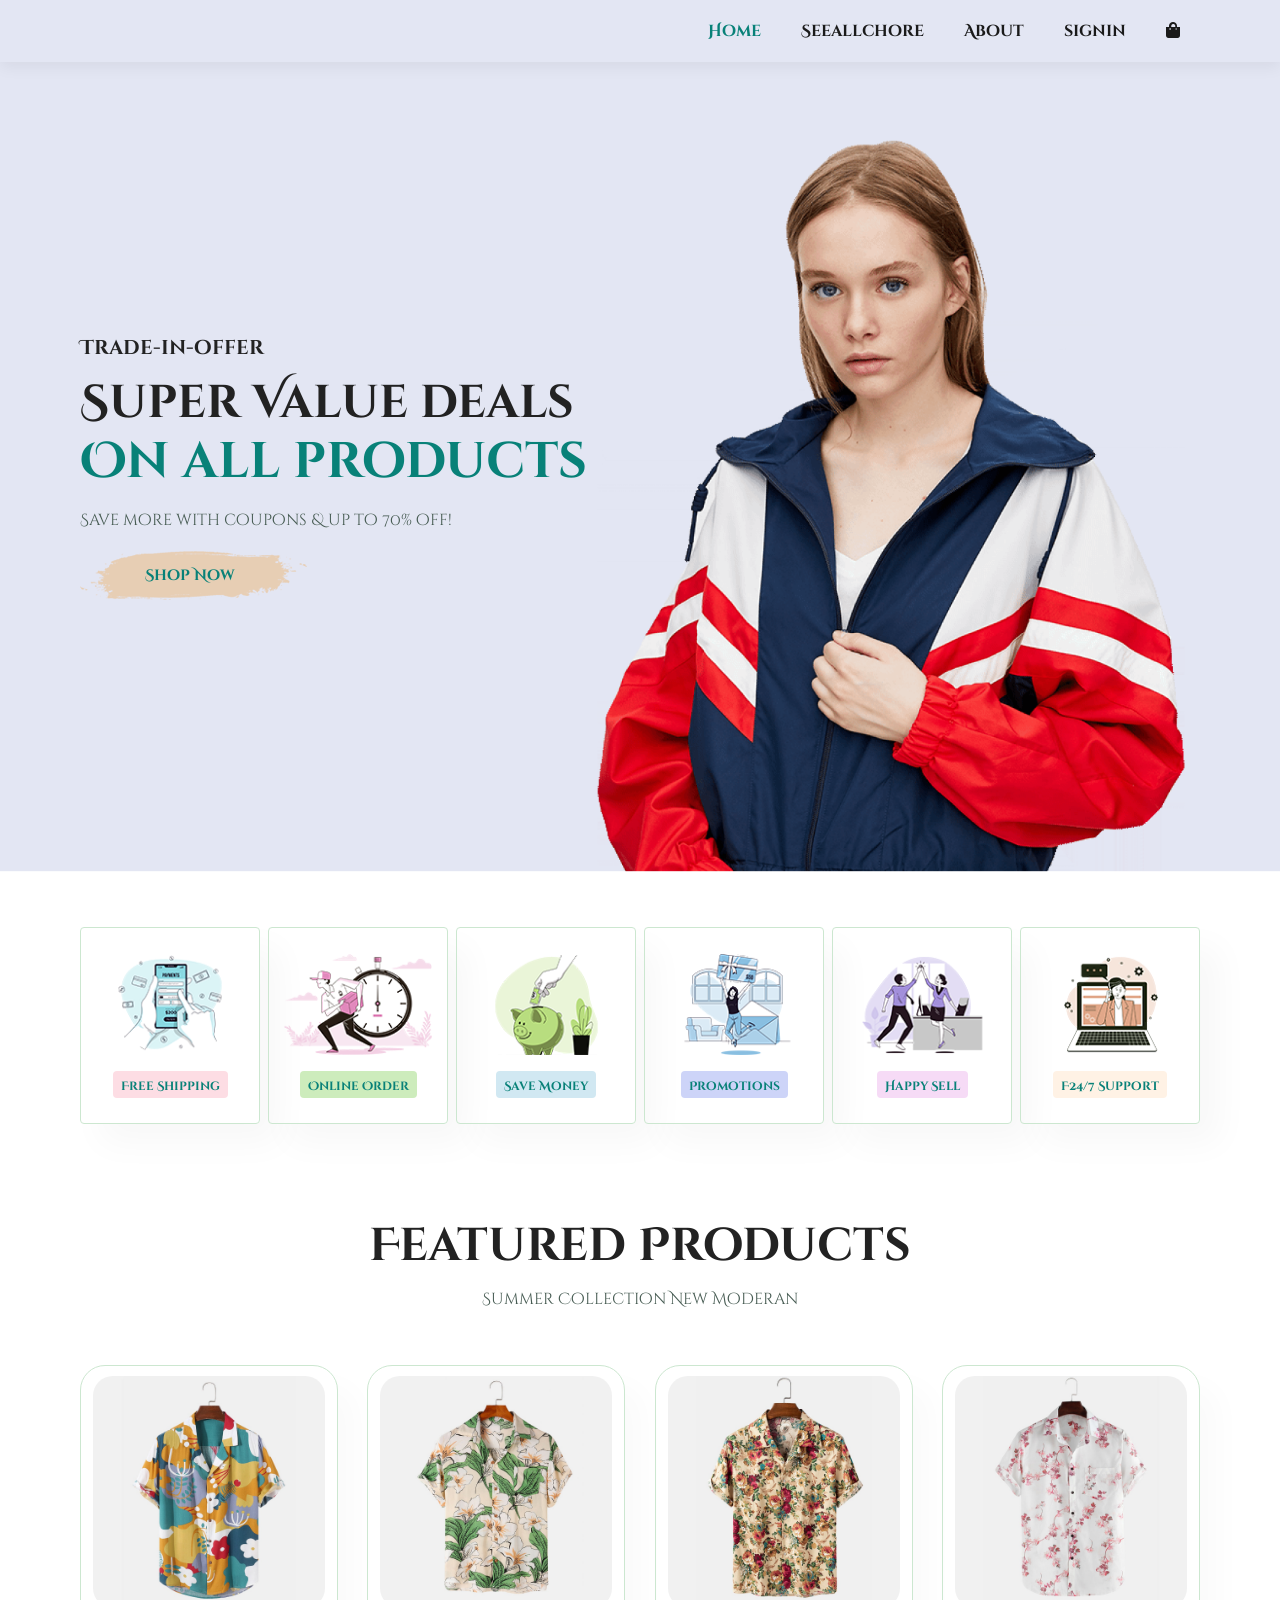
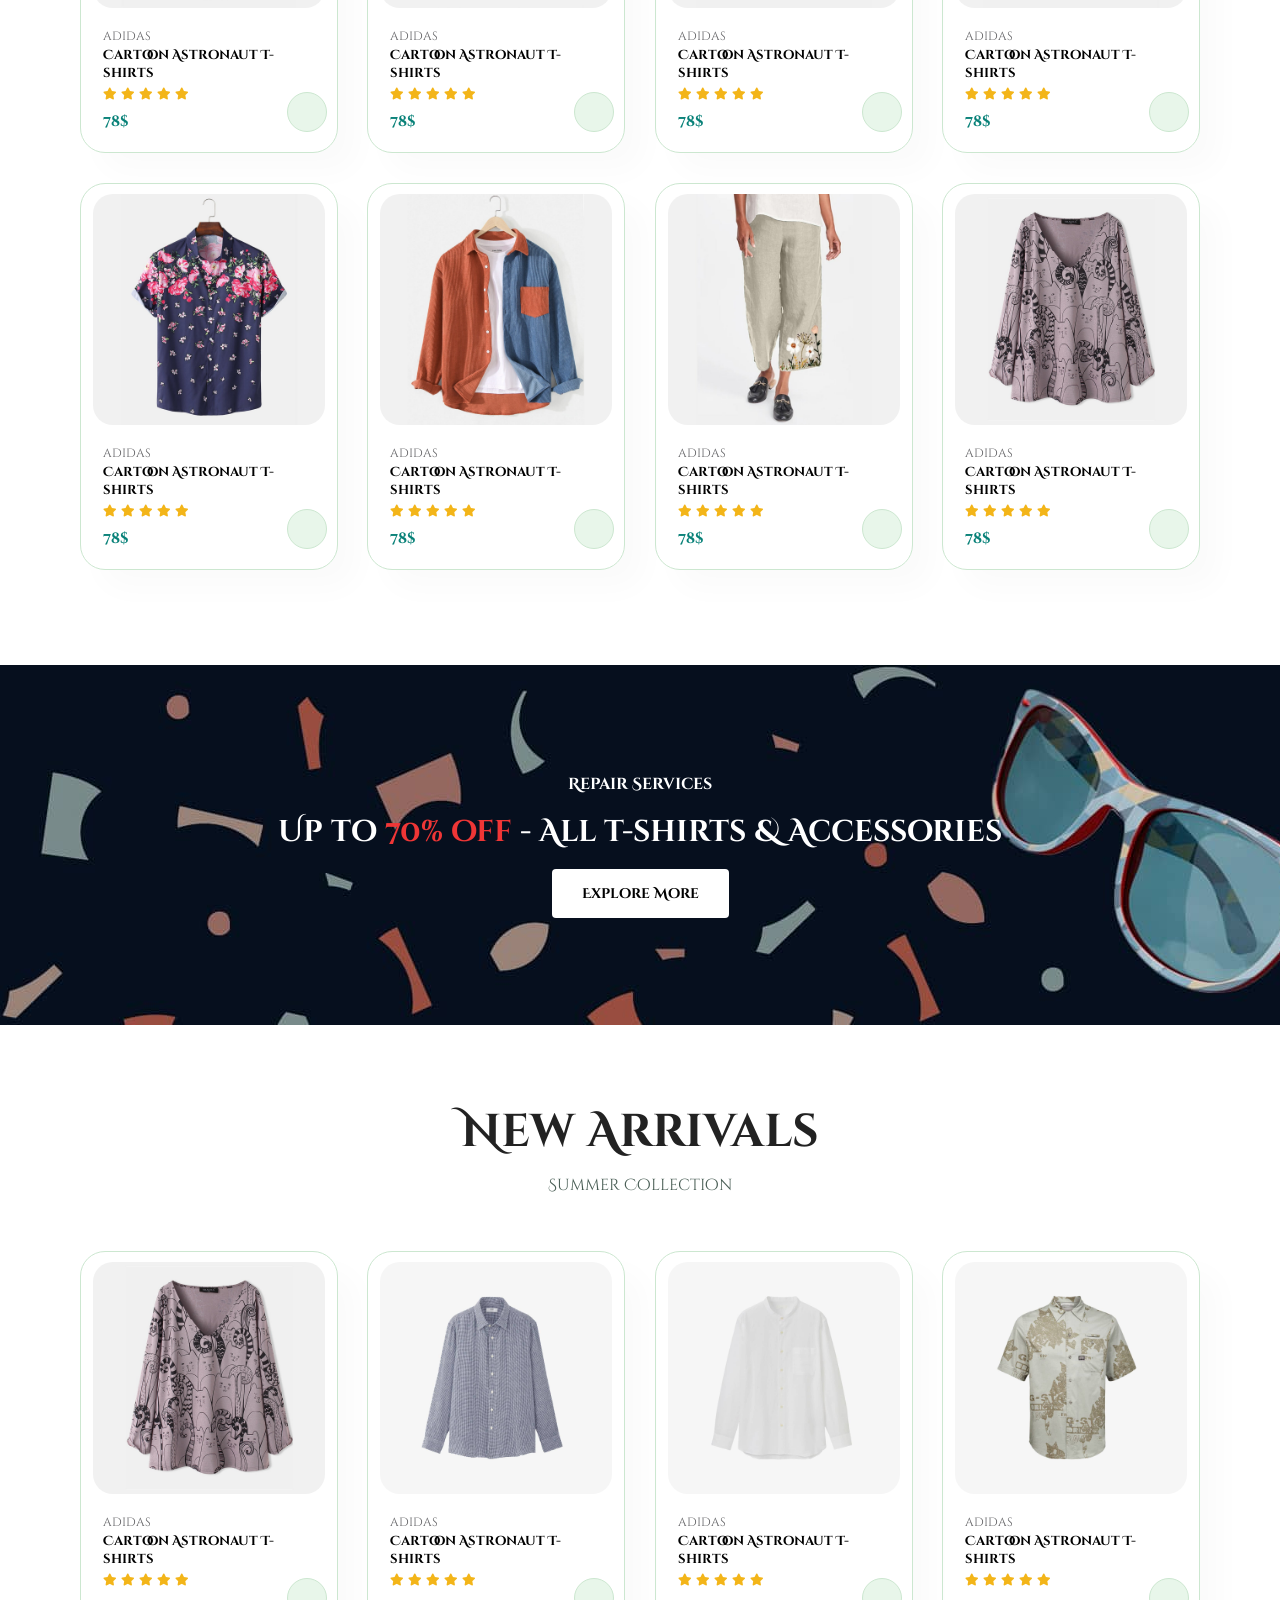
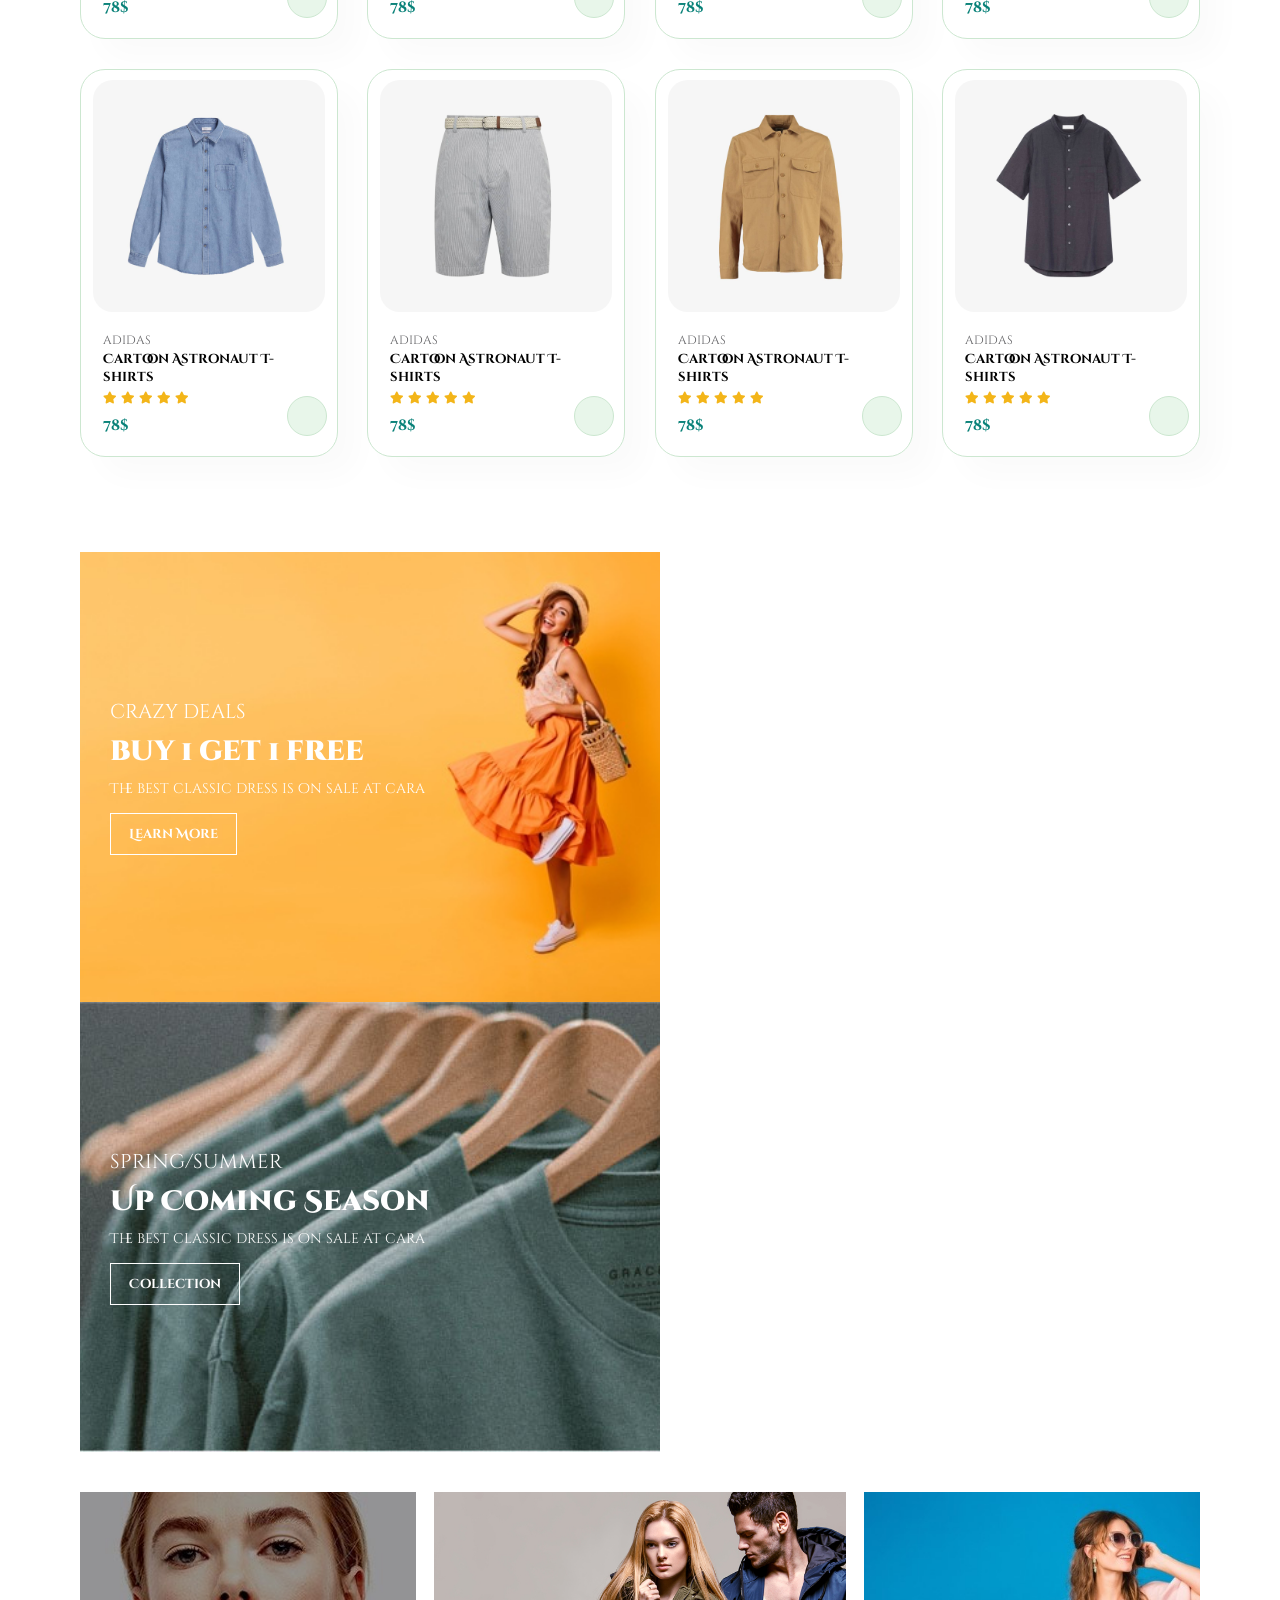
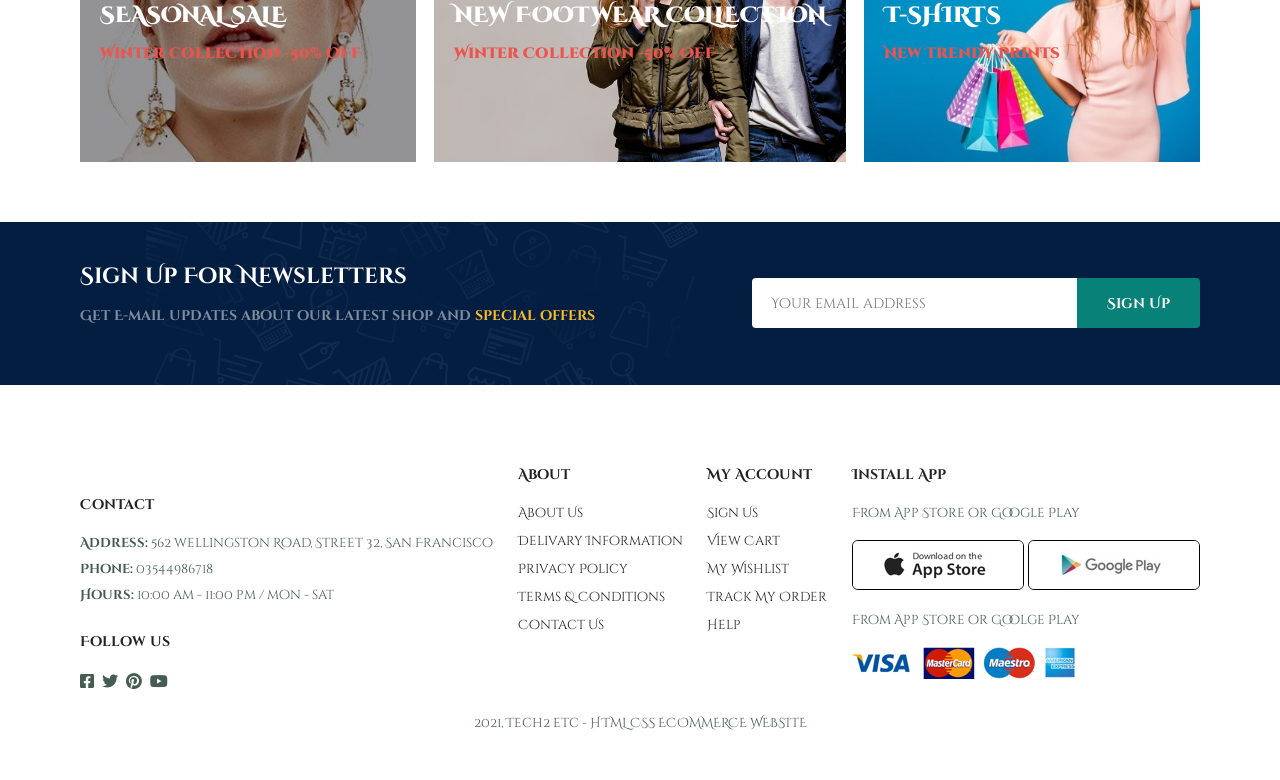
==== commit 76d5fae3: "commit2" ====
--- a/public/index.html
+++ b/public/index.html
@@ -21,6 +21,7 @@
                 <li><a  class="active" href="index.html">Home</a></li>
                 <li><a href="SeeAllChore.html">Seeallchore</a></li>
                 <li><a href="about.html">About</a></li>
+                <li><a href="signin.html">signin</a></li>
                 <li id="lg-bag"><a href="cart.html"><i class="fas fa-shopping-bag"></i></a></li>
                  <a href="#" id="close"><i class="fas fa-times"></i></a>
             </ul>
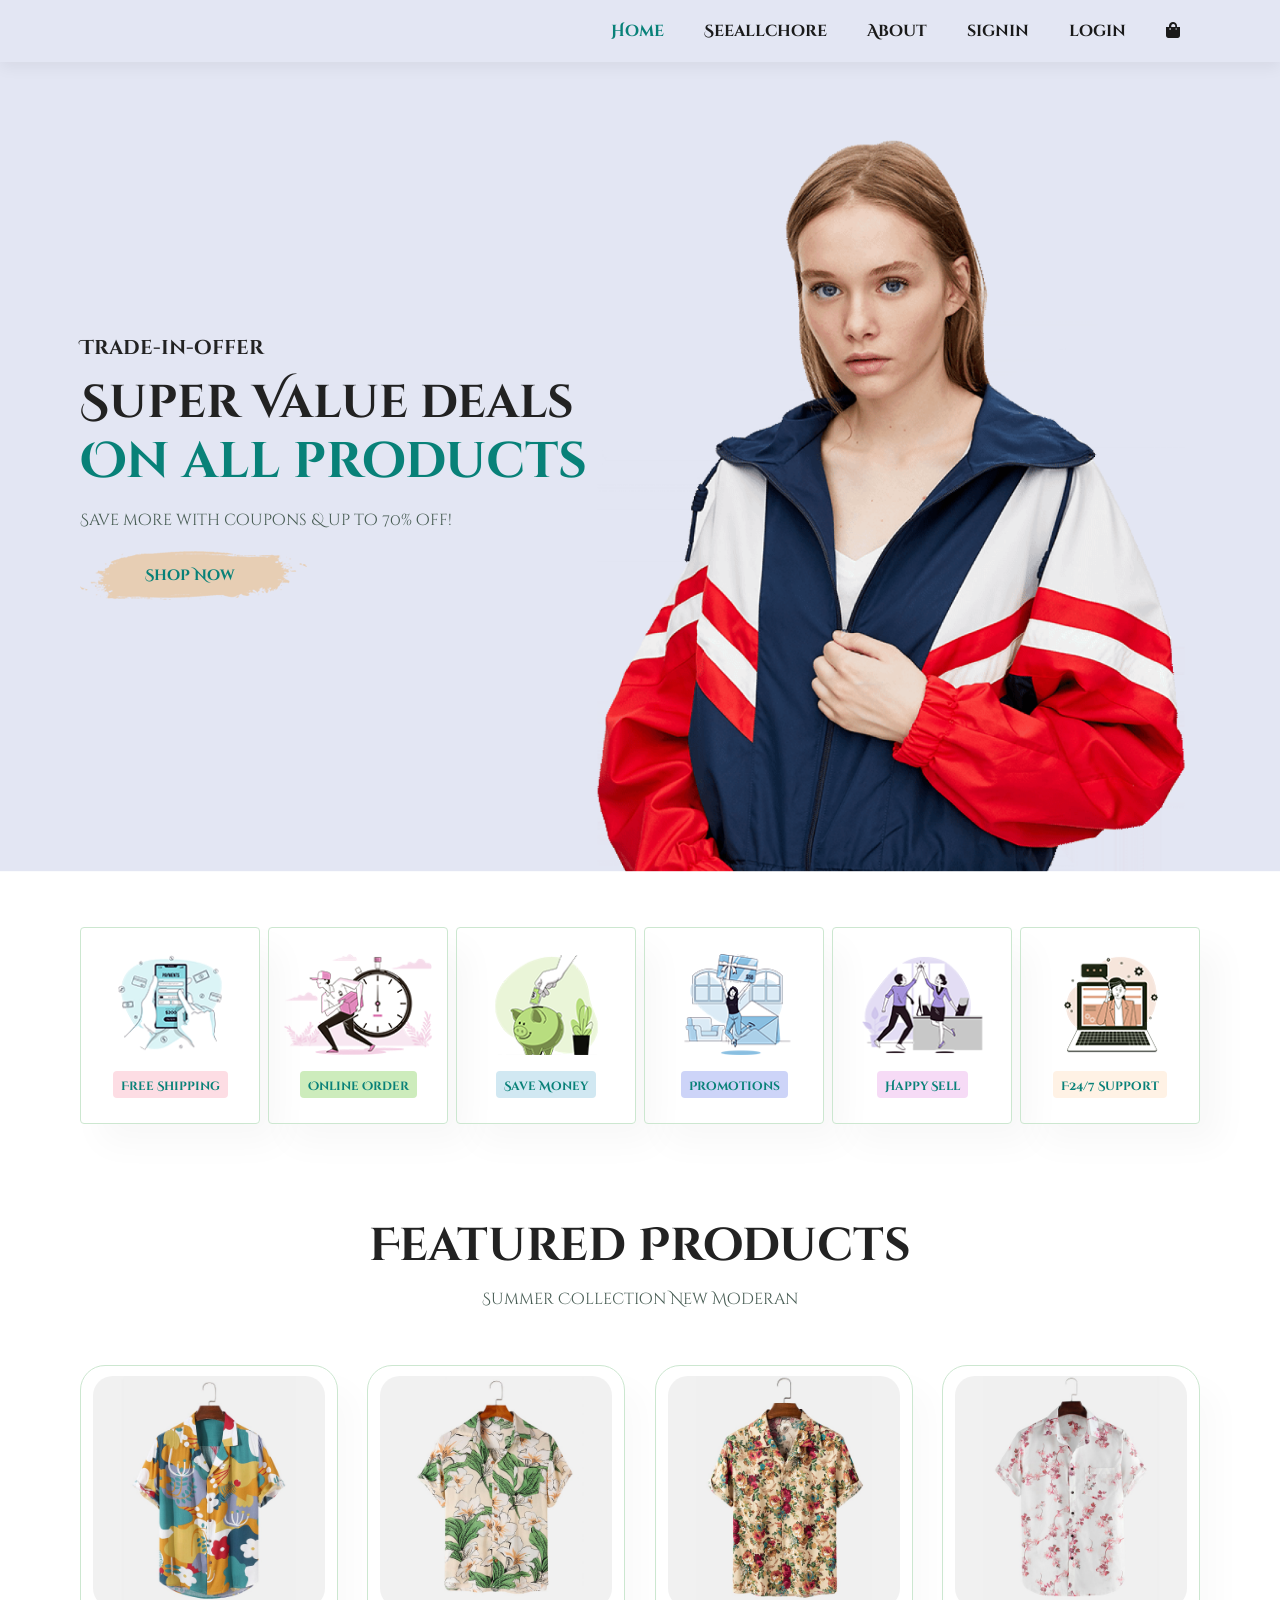
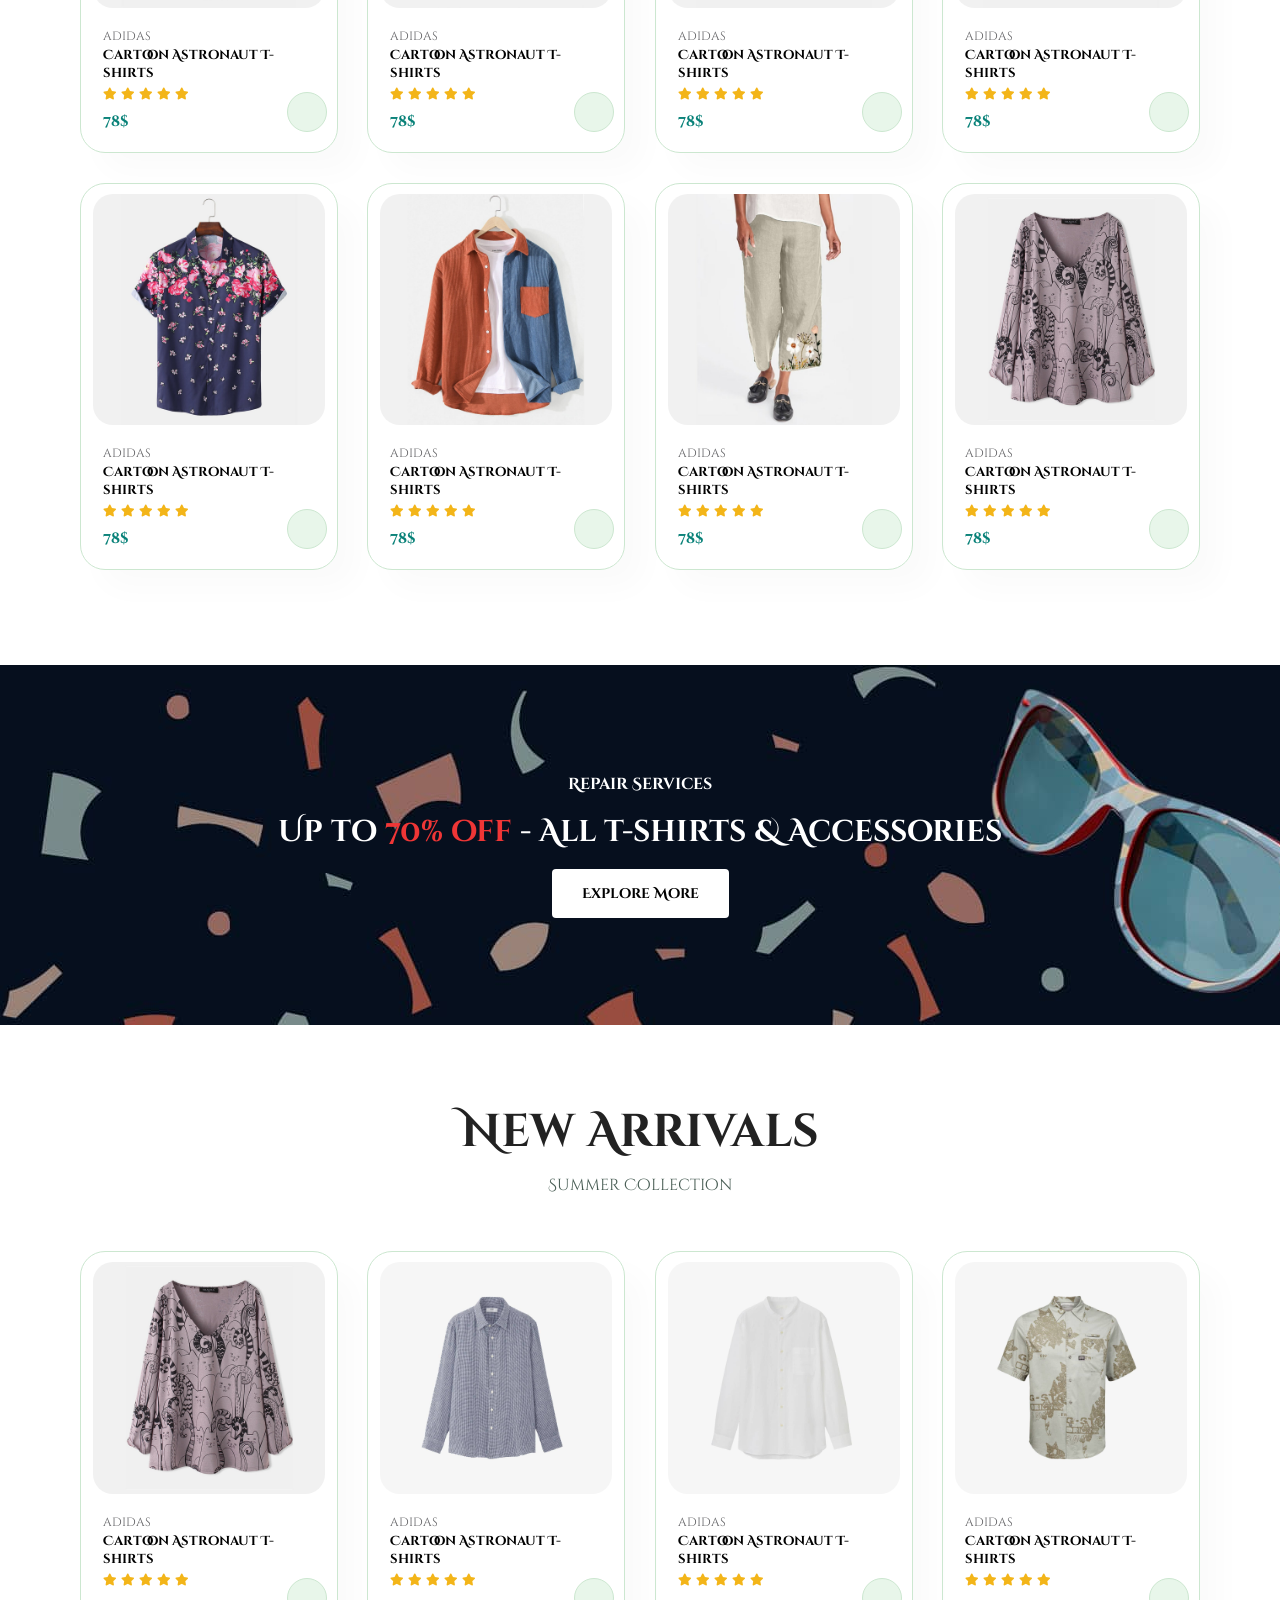
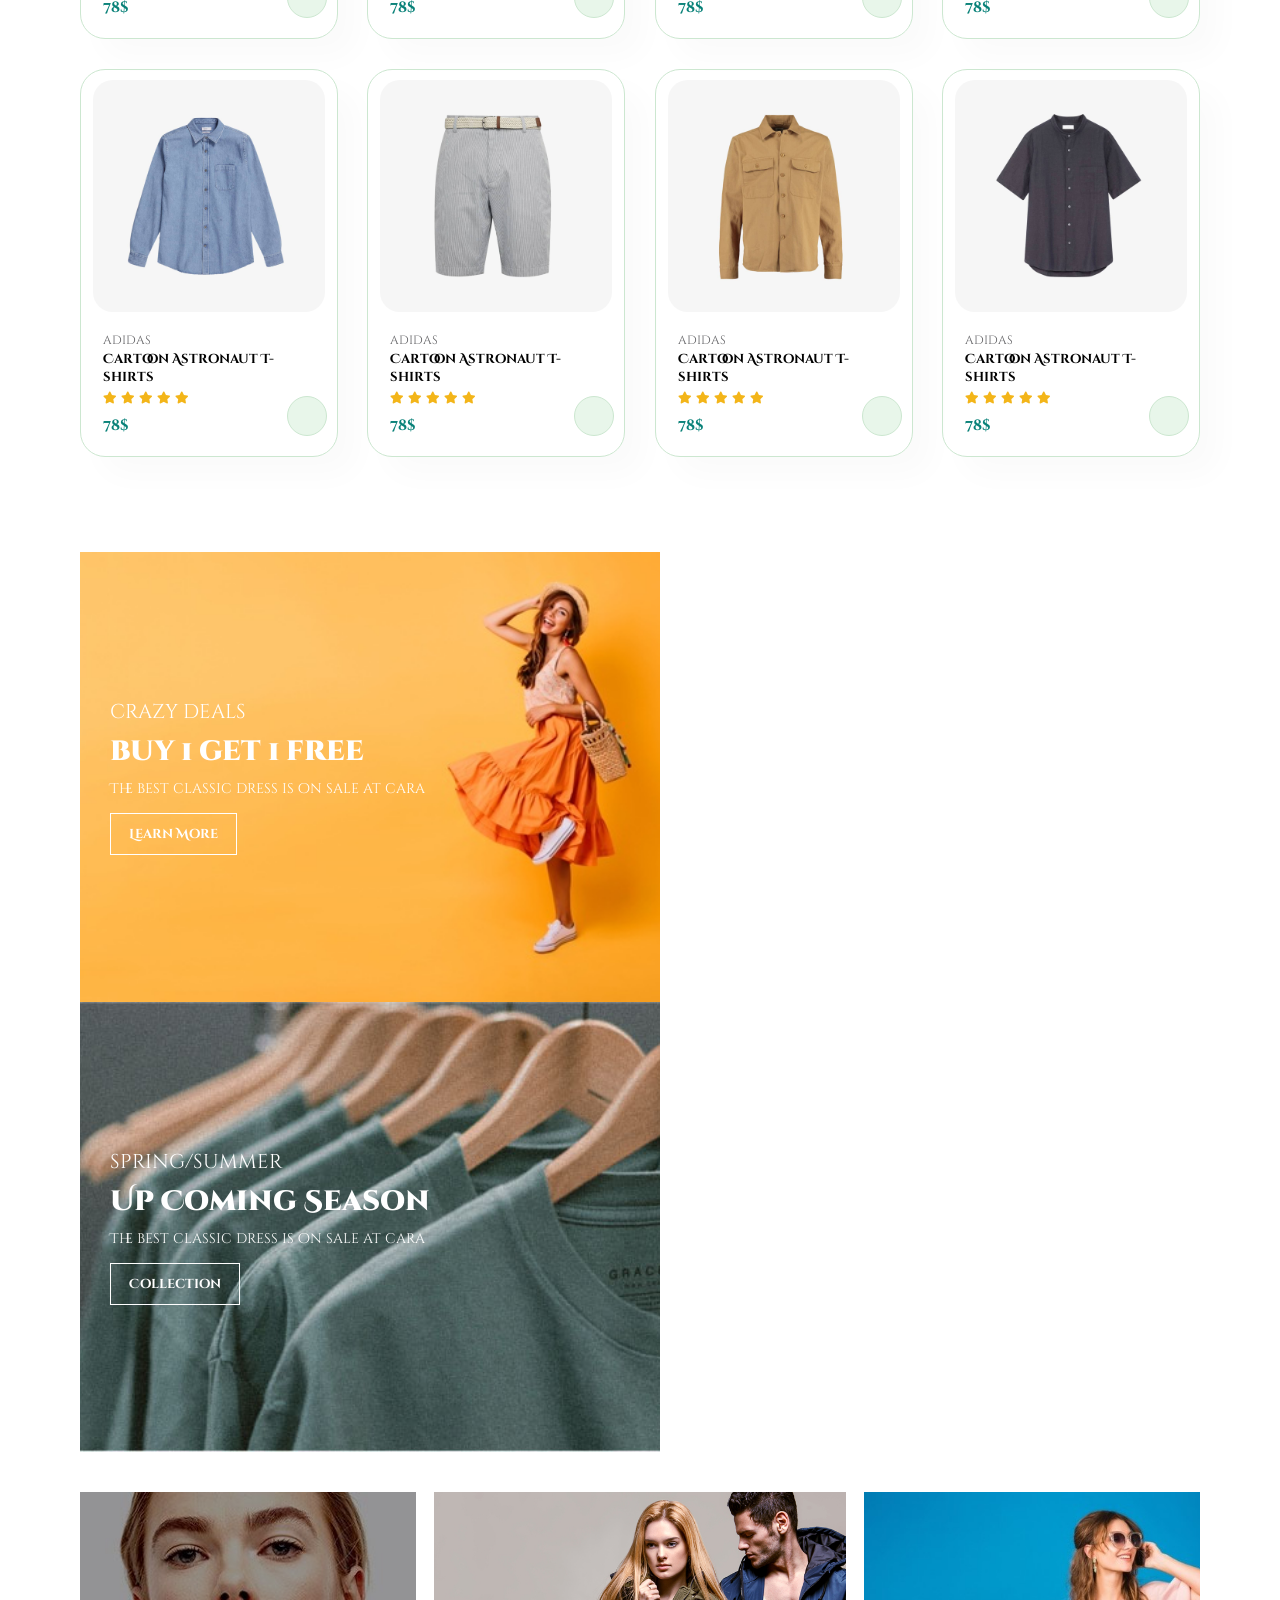
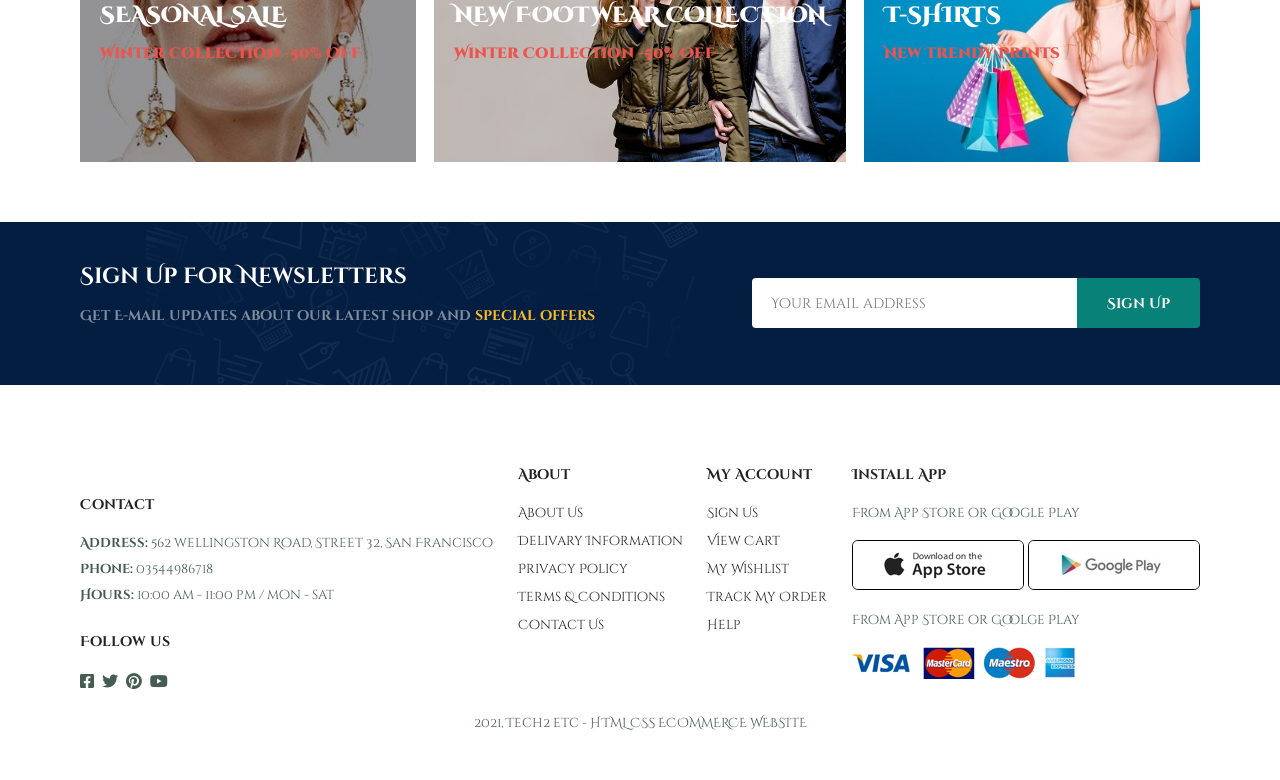
==== commit 1689114e: "nouveau commit" ====
--- a/public/index.html
+++ b/public/index.html
@@ -22,6 +22,7 @@
                 <li><a href="SeeAllChore.html">Seeallchore</a></li>
                 <li><a href="about.html">About</a></li>
                 <li><a href="signin.html">signin</a></li>
+                <li><a href="login.html">login</a></li>
                 <li id="lg-bag"><a href="cart.html"><i class="fas fa-shopping-bag"></i></a></li>
                  <a href="#" id="close"><i class="fas fa-times"></i></a>
             </ul>
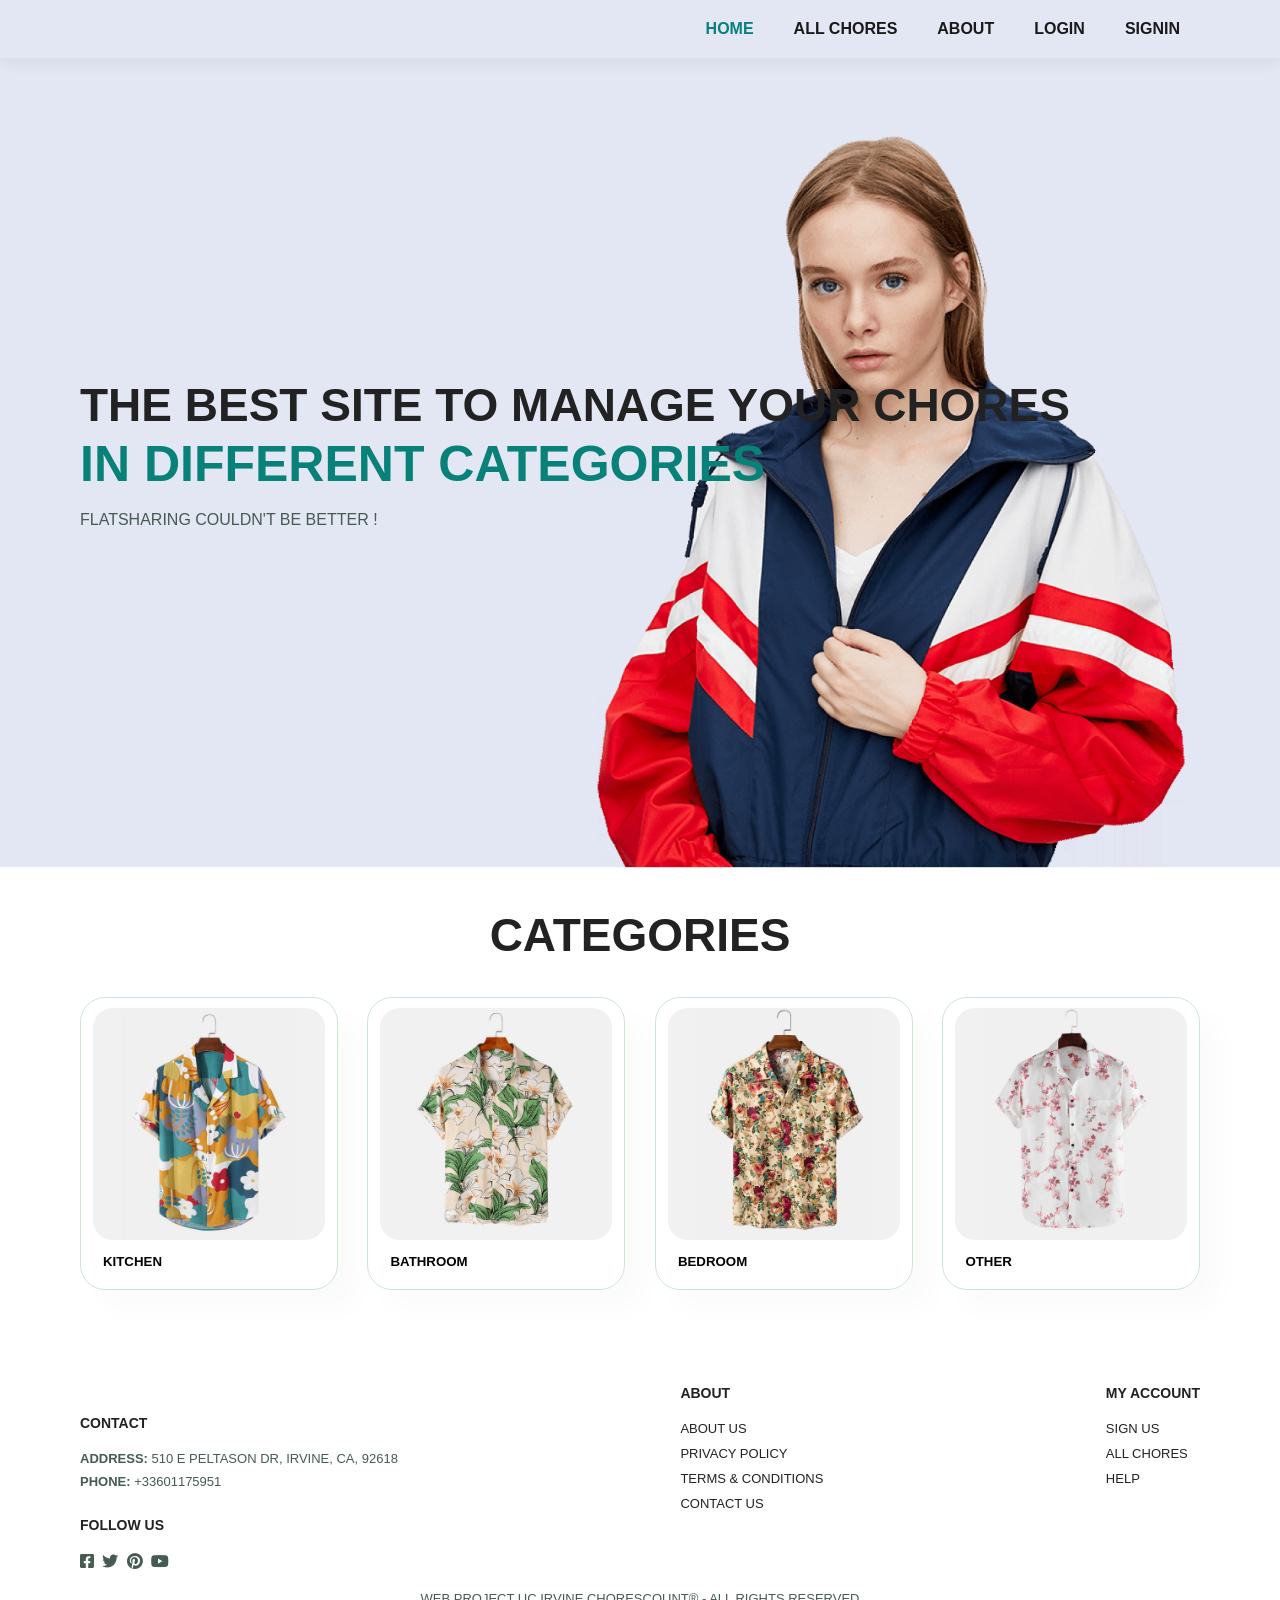
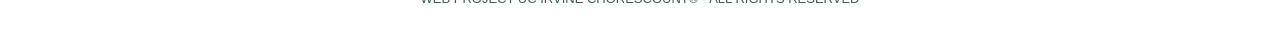
==== commit 5d8351a8: "matteo commit" ====
--- a/public/index.html
+++ b/public/index.html
@@ -8,7 +8,7 @@
     <link rel="stylesheet" href="style.css">
     <link rel="stylesheet" href="https://use.fontawesome.com/releases/v5.15.4/css/all.css"
         integrity="sha384-DyZ88mC6Up2uqS4h/KRgHuoeGwBcD4Ng9SiP4dIRy0EXTlnuz47vAwmeGwVChigm" crossorigin="anonymous" />
-    <title> E Commerce </title>
+    <title>ChoresCount®</title>
 </head>
 
 <body>
@@ -19,12 +19,10 @@
         <div>
             <ul id="navbar">
                 <li><a  class="active" href="index.html">Home</a></li>
-                <li><a href="SeeAllChore.html">Seeallchore</a></li>
+                <li><a href="SeeAllChore.html">All chores</a></li>
                 <li><a href="about.html">About</a></li>
-                <li><a href="signin.html">signin</a></li>
-                <li><a href="login.html">login</a></li>
-                <li id="lg-bag"><a href="cart.html"><i class="fas fa-shopping-bag"></i></a></li>
-                 <a href="#" id="close"><i class="fas fa-times"></i></a>
+                <li><a href="login.html">Login</a></li>
+                <li><a href="signin.html">Signin</a></li>
             </ul>
         </div>
         <div id="mobile">
@@ -36,407 +34,66 @@
     </section>
 
     <section id="hero">
-        <h4>Trade-in-offer</h4>
-        <h2>Super Value deals</h2>
-        <h1>On all products</h1>
-        <p> Save more with coupons & up to 70% off! </p>
-        <button>Shop Now</button>
+        <h2>The best site to manage your chores</h2>
+        <h1>In different categories</h1>
+        <p>Flatsharing couldn't be better !</p>
     </section>
 
-    <section id="feature" class="section-p1">
-        <div class="fe-box">
-            <img src="img/features//f1.png" alt="">
-            <h6> Free Shipping </h6>
-        </div>
-        <div class="fe-box">
-            <img src="img/features//f2.png" alt="">
-            <h6> Online Order </h6>
-        </div>
-        <div class="fe-box">
-            <img src="img/features//f3.png" alt="">
-            <h6> Save Money</h6>
-        </div>
-        <div class="fe-box">
-            <img src="img/features//f4.png" alt="">
-            <h6> Promotions </h6>
-        </div>
-        <div class="fe-box">
-            <img src="img/features//f5.png" alt="">
-            <h6> Happy Sell </h6>
-        </div>
-        <div class="fe-box">
-            <img src="img/features//f6.png" alt="">
-            <h6> F24/7 Support </h6>
-        </div>
-        </div>
-
-    </section>
+    
 
     <section id="product1" class="section-p1">
-        <h2>Featured Products</h2>
-        <p>Summer Collection New Moderan</p>
+        <h2>Categories</h2>
         <div class="pro-container">
             <div class="pro">
-                <img src="img/products/f1.jpg" alt="">
+                <a href="kitchen.html"><img src="img/products/f1.jpg" onclick="kitchen()" alt=""></a>
                 <div class="des">
-                    <span>adidas</span>
-                    <h5>Cartoon Astronaut T-shirts</h5>
-                    <div class="star">
-                        <i class="fas fa-star"></i>
-                        <i class="fas fa-star"></i>
-                        <i class="fas fa-star"></i>
-                        <i class="fas fa-star"></i>
-                        <i class="fas fa-star"></i>
-                    </div>
-                    <h4>78$</h4>
+                    <h5>Kitchen</h5>
+                
                 </div>
-                <a href="#"><i class="fad fa-shopping-cart cart"></i></a>
+
+            </div>
+            <div class="pro">
+                <a href="bathroom.html"><img src="img/products/f2.jpg" alt=""></a>
+                <div class="des">
+                    <h5>Bathroom</h5>
+                    
+                </div>
+        
+            </div>
+            <div class="pro">
+                <a href="bedroom.html"><img src="img/products/f3.jpg" alt=""></a>
+                <div class="des">
+                    <h5>Bedroom</h5>
+                
+                </div>
 
 
             </div>
             <div class="pro">
-                <img src="img/products/f2.jpg" alt="">
+                <a href="other.html"><img src="img/products/f4.jpg" alt=""></a>
                 <div class="des">
-                    <span>adidas</span>
-                    <h5>Cartoon Astronaut T-shirts</h5>
-                    <div class="star">
-                        <i class="fas fa-star"></i>
-                        <i class="fas fa-star"></i>
-                        <i class="fas fa-star"></i>
-                        <i class="fas fa-star"></i>
-                        <i class="fas fa-star"></i>
-                    </div>
-                    <h4>78$</h4>
+                    <h5>Other</h5>
+            
                 </div>
-                <a href="#"><i class="fal fa-shopping-cart cart"></i></a>
 
 
             </div>
-            <div class="pro">
-                <img src="img/products/f3.jpg" alt="">
-                <div class="des">
-                    <span>adidas</span>
-                    <h5>Cartoon Astronaut T-shirts</h5>
-                    <div class="star">
-                        <i class="fas fa-star"></i>
-                        <i class="fas fa-star"></i>
-                        <i class="fas fa-star"></i>
-                        <i class="fas fa-star"></i>
-                        <i class="fas fa-star"></i>
-                    </div>
-                    <h4>78$</h4>
-                </div>
-                <a href="#"><i class="fal fa-shopping-cart cart"></i></a>
-
-
-            </div>
-            <div class="pro">
-                <img src="img/products/f4.jpg" alt="">
-                <div class="des">
-                    <span>adidas</span>
-                    <h5>Cartoon Astronaut T-shirts</h5>
-                    <div class="star">
-                        <i class="fas fa-star"></i>
-                        <i class="fas fa-star"></i>
-                        <i class="fas fa-star"></i>
-                        <i class="fas fa-star"></i>
-                        <i class="fas fa-star"></i>
-                    </div>
-                    <h4>78$</h4>
-                </div>
-                <a href="#"><i class="fal fa-shopping-cart cart"></i></a>
-
-
-            </div>
-            <div class="pro">
-                <img src="img/products/f5.jpg" alt="">
-                <div class="des">
-                    <span>adidas</span>
-                    <h5>Cartoon Astronaut T-shirts</h5>
-                    <div class="star">
-                        <i class="fas fa-star"></i>
-                        <i class="fas fa-star"></i>
-                        <i class="fas fa-star"></i>
-                        <i class="fas fa-star"></i>
-                        <i class="fas fa-star"></i>
-                    </div>
-                    <h4>78$</h4>
-                </div>
-                <a href="#"><i class="fal fa-shopping-cart cart"></i></a>
-
-
-            </div>
-            <div class="pro">
-                <img src="img/products/f6.jpg" alt="">
-                <div class="des">
-                    <span>adidas</span>
-                    <h5>Cartoon Astronaut T-shirts</h5>
-                    <div class="star">
-                        <i class="fas fa-star"></i>
-                        <i class="fas fa-star"></i>
-                        <i class="fas fa-star"></i>
-                        <i class="fas fa-star"></i>
-                        <i class="fas fa-star"></i>
-                    </div>
-                    <h4>78$</h4>
-                </div>
-                <a href="#"><i class="fal fa-shopping-cart cart"></i></a>
-
-
-            </div>
-            <div class="pro">
-                <img src="img/products/f7.jpg" alt="">
-                <div class="des">
-                    <span>adidas</span>
-                    <h5>Cartoon Astronaut T-shirts</h5>
-                    <div class="star">
-                        <i class="fas fa-star"></i>
-                        <i class="fas fa-star"></i>
-                        <i class="fas fa-star"></i>
-                        <i class="fas fa-star"></i>
-                        <i class="fas fa-star"></i>
-                    </div>
-                    <h4>78$</h4>
-                </div>
-                <a href="#"><i class="fal fa-shopping-cart cart"></i></a>
-
-
-            </div>
-            <div class="pro">
-                <img src="img/products/f8.jpg" alt="">
-                <div class="des">
-                    <span>adidas</span>
-                    <h5>Cartoon Astronaut T-shirts</h5>
-                    <div class="star">
-                        <i class="fas fa-star"></i>
-                        <i class="fas fa-star"></i>
-                        <i class="fas fa-star"></i>
-                        <i class="fas fa-star"></i>
-                        <i class="fas fa-star"></i>
-                    </div>
-                    <h4>78$</h4>
-                </div>
-                <a href="#"><i class="fal fa-shopping-cart cart"></i></a>
-
-
-            </div>
-
 
         </div>
 
     </section>
 
-    <section id="banner" class="section-m1">
-        <h4> Repair Services </h4>
-        <h2> Up to <span> 70% off </span> - All t-shirts & Accessories</h2>
-        <button class="normal">Explore More</button>
-    </section>
+    
 
-    <section id="product1" class="section-p1">
-        <h2> New Arrivals </h2>
-        <p>  Summer Collection </p>
-        <div class="pro-container">
-            <div class="pro">
-                <img src="img/products/f8.jpg" alt="">
-                <div class="des">
-                    <span>adidas</span>
-                    <h5>Cartoon Astronaut T-shirts</h5>
-                    <div class="star">
-                        <i class="fas fa-star"></i>
-                        <i class="fas fa-star"></i>
-                        <i class="fas fa-star"></i>
-                        <i class="fas fa-star"></i>
-                        <i class="fas fa-star"></i>
-                    </div>
-                    <h4>78$</h4>
-                </div>
-                <a href="#"><i class="fal fa-shopping-cart cart"></i></a>
+    
 
-
-            </div>
-            <div class="pro">
-                <img src="img/products/n2.jpg" alt="">
-                <div class="des">
-                    <span>adidas</span>
-                    <h5>Cartoon Astronaut T-shirts</h5>
-                    <div class="star">
-                        <i class="fas fa-star"></i>
-                        <i class="fas fa-star"></i>
-                        <i class="fas fa-star"></i>
-                        <i class="fas fa-star"></i>
-                        <i class="fas fa-star"></i>
-                    </div>
-                    <h4>78$</h4>
-                </div>
-                <a href="#"><i class="fal fa-shopping-cart cart"></i></a>
-
-
-            </div>
-            <div class="pro">
-                <img src="img/products/n3.jpg" alt="">
-                <div class="des">
-                    <span>adidas</span>
-                    <h5>Cartoon Astronaut T-shirts</h5>
-                    <div class="star">
-                        <i class="fas fa-star"></i>
-                        <i class="fas fa-star"></i>
-                        <i class="fas fa-star"></i>
-                        <i class="fas fa-star"></i>
-                        <i class="fas fa-star"></i>
-                    </div>
-                    <h4>78$</h4>
-                </div>
-                <a href="#"><i class="fal fa-shopping-cart cart"></i></a>
-
-
-            </div>
-            <div class="pro">
-                <img src="img/products/n4.jpg" alt="">
-                <div class="des">
-                    <span>adidas</span>
-                    <h5>Cartoon Astronaut T-shirts</h5>
-                    <div class="star">
-                        <i class="fas fa-star"></i>
-                        <i class="fas fa-star"></i>
-                        <i class="fas fa-star"></i>
-                        <i class="fas fa-star"></i>
-                        <i class="fas fa-star"></i>
-                    </div>
-                    <h4>78$</h4>
-                </div>
-                <a href="#"><i class="fal fa-shopping-cart cart"></i></a>
-
-
-            </div>
-            <div class="pro">
-                <img src="img/products/n5.jpg" alt="">
-                <div class="des">
-                    <span>adidas</span>
-                    <h5>Cartoon Astronaut T-shirts</h5>
-                    <div class="star">
-                        <i class="fas fa-star"></i>
-                        <i class="fas fa-star"></i>
-                        <i class="fas fa-star"></i>
-                        <i class="fas fa-star"></i>
-                        <i class="fas fa-star"></i>
-                    </div>
-                    <h4>78$</h4>
-                </div>
-                <a href="#"><i class="fal fa-shopping-cart cart"></i></a>
-
-
-            </div>
-            <div class="pro">
-                <img src="img/products/n6.jpg" alt="">
-                <div class="des">
-                    <span>adidas</span>
-                    <h5>Cartoon Astronaut T-shirts</h5>
-                    <div class="star">
-                        <i class="fas fa-star"></i>
-                        <i class="fas fa-star"></i>
-                        <i class="fas fa-star"></i>
-                        <i class="fas fa-star"></i>
-                        <i class="fas fa-star"></i>
-                    </div>
-                    <h4>78$</h4>
-                </div>
-                <a href="#"><i class="fal fa-shopping-cart cart"></i></a>
-
-
-            </div>
-            <div class="pro">
-                <img src="img/products/n7.jpg" alt="">
-                <div class="des">
-                    <span>adidas</span>
-                    <h5>Cartoon Astronaut T-shirts</h5>
-                    <div class="star">
-                        <i class="fas fa-star"></i>
-                        <i class="fas fa-star"></i>
-                        <i class="fas fa-star"></i>
-                        <i class="fas fa-star"></i>
-                        <i class="fas fa-star"></i>
-                    </div>
-                    <h4>78$</h4>
-                </div>
-                <a href="#"><i class="fal fa-shopping-cart cart"></i></a>
-
-
-            </div>
-            <div class="pro">
-                <img src="img/products/n8.jpg" alt="">
-                <div class="des">
-                    <span>adidas</span>
-                    <h5>Cartoon Astronaut T-shirts</h5>
-                    <div class="star">
-                        <i class="fas fa-star"></i>
-                        <i class="fas fa-star"></i>
-                        <i class="fas fa-star"></i>
-                        <i class="fas fa-star"></i>
-                        <i class="fas fa-star"></i>
-                    </div>
-                    <h4>78$</h4>
-                </div>
-                <a href="#"><i class="fal fa-shopping-cart cart"></i></a>
-
-
-            </div>
-
-
-        </div>
-
-    </section>
-
-    <section id="sm-banner" class="section-p1">
-        <div class="banner-box">
-            <h4>crazy deals</h4>
-            <h2>buy 1 get 1 free</h2>
-            <span>The best classic dress is on sale at cara</span>
-            <button class="white"> Learn More</button>
-
-        </div>
-        <div class="banner-box banner-box2 ">
-            <h4>spring/summer</h4>
-            <h2>Up Coming Season</h2>
-            <span>The best classic dress is on sale at cara</span>
-            <button class="white"> Collection </button>
-
-        </div>
-    </section>
-
-    <section id="banner3">
-        <div class="banner-box">
-             <h2>SEASONAL SALE</h2>
-             <h3>Winter Collection -50% OFF</h3>
-        </div>
-        <div class="banner-box banner-box2">
-            <h2>NEW FOOTWEAR COLLECTION</h2>
-            <h3>Winter Collection -50% OFF</h3>
-       </div> 
-       <div class="banner-box banner-box3">
-        <h2>T-SHIRTS</h2>
-        <h3>New Trendy Prints</h3>
-   </div>
-    </section>
-
-    <section id="newsletter" class="section-p1 section-m1">
-          <div class="newstext">
-              <h4>Sign Up For Newsletters</h4>
-              <p>Get E-mail updates about our latest shop and <span> special offers </span> </p>
-          </div>
-          <div class="form">
-            <input type="text" placeholder="Your email address">
-            <button class="normal">Sign Up</button>
-
-          </div>
-    </section>
     
     <footer class="section-p1">
       <div class="col">
         <img class="logo" src="img/logo.png" alt="">
         <h4>Contact</h4>
-        <p> <strong>Address:</strong> 562 wellingston Road, Street 32, San Francisco</p>
-        <p> <strong> Phone: </strong> 03544986718 </p>
-        <p> <strong> Hours: </strong>10:00 am - 11:00 pm / mon - sat</p>
+        <p> <strong>Address:</strong> 510 E Peltason Dr, Irvine, CA, 92618</p>
+        <p> <strong> Phone: </strong>+33601175951</p>
         <div class="follow">
             <h4>Follow us</h4>
             <div class="icon">
@@ -451,34 +108,21 @@
     <div class="col">
         <h4>About</h4>
         <a href="#"> About Us</a>
-        <a href="#"> Delivary Information</a>
         <a href="#"> Privacy Policy</a>
         <a href=""> Terms & Conditions </a>
         <a href="#"> Contact Us </a>
     </div>
 
     <div class="col">
-        <h4>My Account</h4>
+        <h4>My account</h4>
         <a href="#"> Sign Us</a>
-        <a href="#"> View Cart </a>
-        <a href="#"> My Wishlist</a>
-        <a href=""> Track My Order </a>
+        <a href="allChores.html"> All chores </a>
         <a href="#"> Help </a>
     </div>
 
-    <div class=" col install">
-        <h4>Install App</h4>
-        <p>From App Store or Google Play</p>
-        <div class="row">
-            <img src="img/pay/app.jpg" alt="">
-            <img src="img/pay/play.jpg" alt="">
-        </div>
-        <p>From App Store or Goolge Play</p>
-        <img src="img/pay/pay.png" alt="">
-    </div>
 
     <div class="copyright p">
-        <p>2021, Tech2 etc - HTML CSS ECOMMERCE WEBSITE</p>
+        <p>Web Project UC Irvine ChoresCount® - All rights reserved</p>
     </div>
 
 
--- a/public/style.css
+++ b/public/style.css
@@ -4,7 +4,8 @@
     margin: 0;
     padding: 0;
     box-sizing: border-box;
-    font-family: 'Cinzel Decorative', cursive;
+    font-family: 'Optima', sans-serif;
+    text-transform: uppercase;
    
 }
 h1 {
@@ -336,7 +337,8 @@
     background-position: center;
     padding: 30px;
 }
-#sm-banner .banner-box2{
+#sm-
+ .banner-box2{
    
     background-image: url("./img/banner/b10.jpg");
   
@@ -516,7 +518,101 @@
 }
 
 /* SHOP PAGE */
-
+.text-center {
+    text-align: center;
+  }
+button {
+    margin: 20px;
+  }
+  .custom-btn {
+    text-align: center;
+    width: 130px;
+    height: 40px;
+    color: #fff;
+    border-radius: 5px;
+    padding: 10px 25px;
+    font-family: 'Lato', sans-serif;
+    font-weight: 500;
+    background: transparent;
+    cursor: pointer;
+    transition: all 0.3s ease;
+    position: relative;
+  
+     box-shadow:inset 2px 2px 2px 0px rgba(255,255,255,.5),
+     7px 7px 20px 0px rgba(0,0,0,.1),
+     4px 4px 5px 0px rgba(0,0,0,.1);
+    outline: none;
+  }
+  .btn-4 {
+    background-color: #465b52;
+  background-image: linear-gradient(315deg, #465b52 0%, #475f55 74%);
+    line-height: 42px;
+    padding: 0;
+    border: none
+  }
+  .btn-4:hover{
+    background-color: #465b52;
+  background-image: linear-gradient(315deg, #475f55 0%, #465b52 74%);
+  }
+  .btn-4 span {
+    position: relative;
+    display: block;
+    width: 100%;
+    height: 100%;
+  }
+  .btn-4:before,
+  .btn-4:after {
+    position: absolute;
+    content: "";
+    right: 0;
+    top: 0;
+     box-shadow:  4px 4px 6px 0 rgba(255,255,255,.9),
+                -4px -4px 6px 0 #465b52, 
+      inset -4px -4px 6px 0 rgba(255,255,255,.9),
+      inset 4px 4px 6px 0 #465b52;
+    transition: all 0.3s ease;
+  }
+  .btn-4:before {
+    height: 0%;
+    width: .1px;
+  }
+  .btn-4:after {
+    width: 0%;
+    height: .1px;
+  }
+  .btn-4:hover:before {
+    height: 100%;
+  }
+  .btn-4:hover:after {
+    width: 100%;
+  }
+  .btn-4 span:before,
+  .btn-4 span:after {
+    position: absolute;
+    content: "";
+    left: 0;
+    bottom: 0;
+    box-shadow:  4px 4px 6px 0 rgba(255,255,255,.9),
+                -4px -4px 6px 0 #465b52, 
+      inset -4px -4px 6px 0 rgba(255,255,255,.9),
+      inset 4px 4px 6px 0 #465b52;
+    transition: all 0.3s ease;
+  }
+  .btn-4 span:before {
+    width: .1px;
+    height: 0%;
+  }
+  .btn-4 span:after {
+    width: 0%;
+    height: .1px;
+  }
+  .btn-4 span:hover:before {
+    height: 100%;
+  }
+  .btn-4 span:hover:after {
+    width: 100%;
+  }
+  
 #page-header{
     background-image: url("img/banner/b1.jpg");
     width: 100%;
@@ -933,7 +1029,7 @@
 /* ABOUT US */
 
 #page-header.about-header{
-       background-image: url("./img/about/banner.png");
+       background-image: url("./img/about/465b52.png");
 }
 
 #about-head img{
